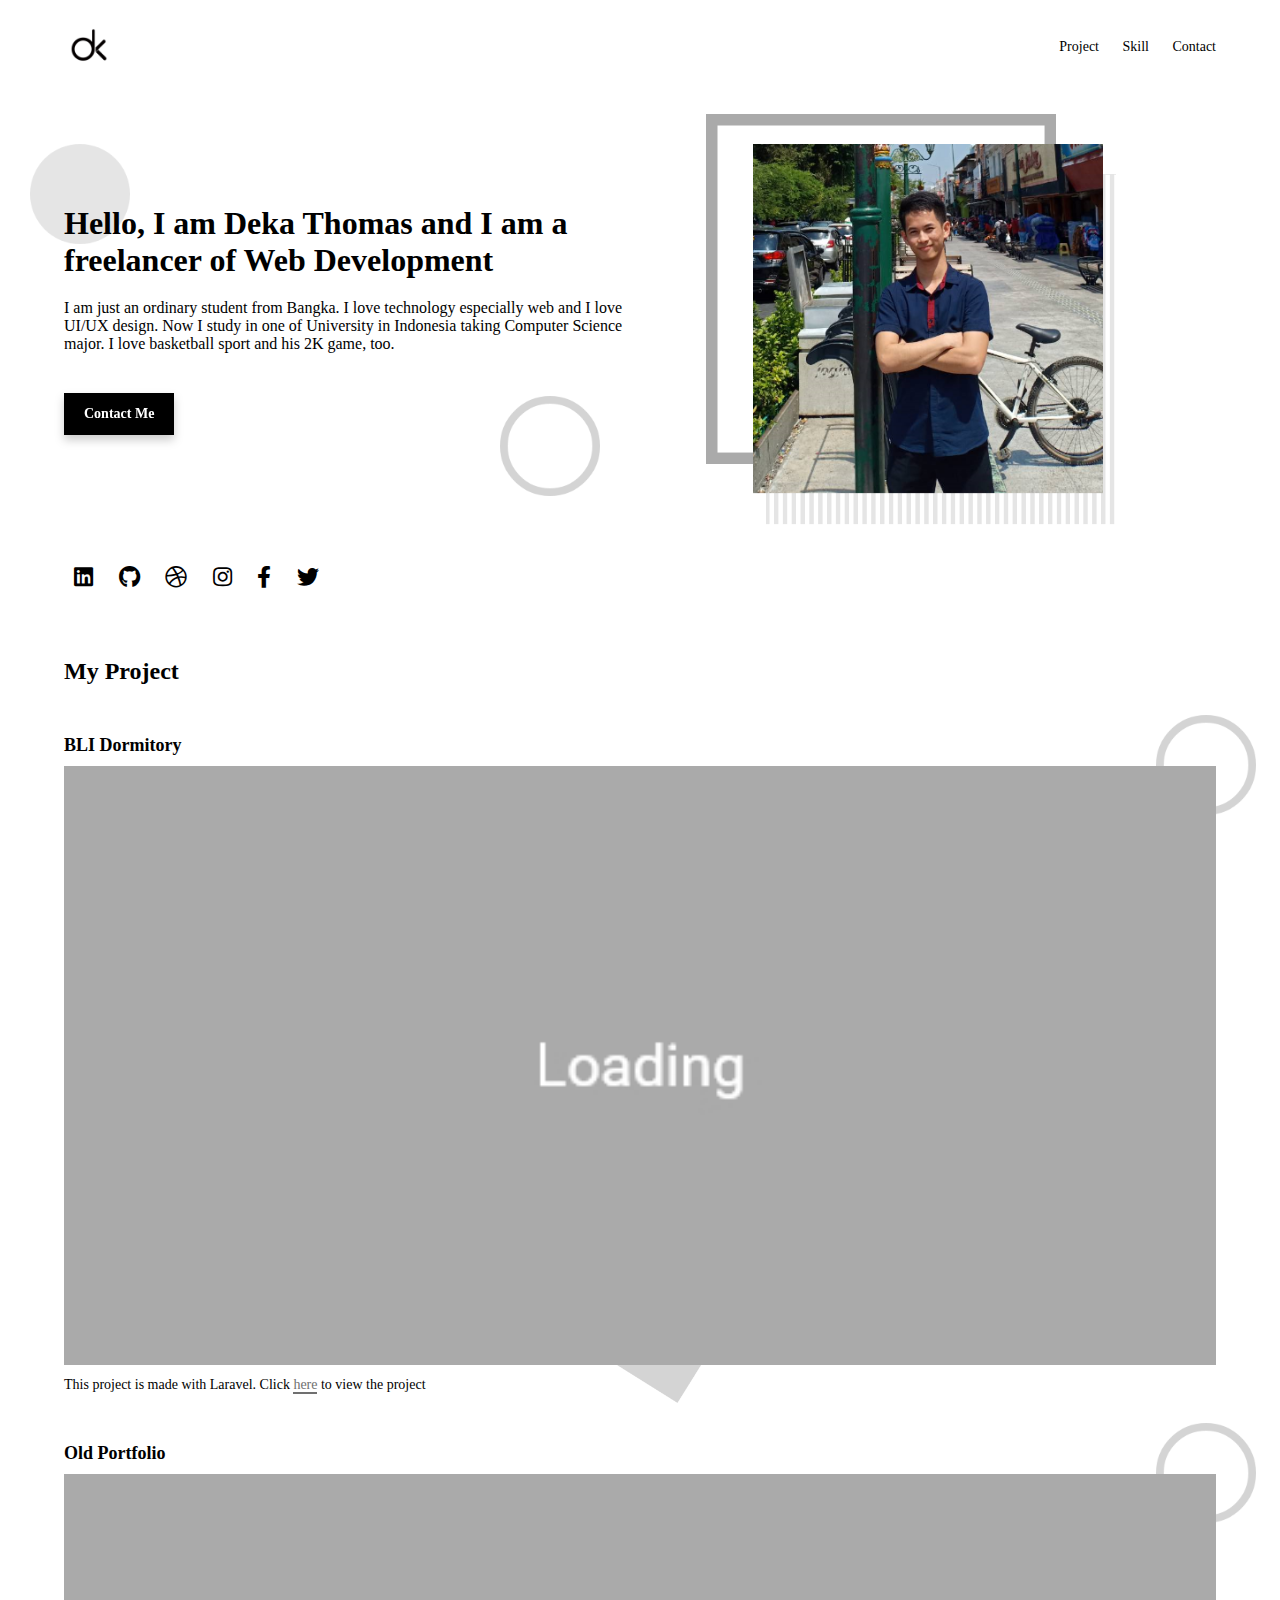
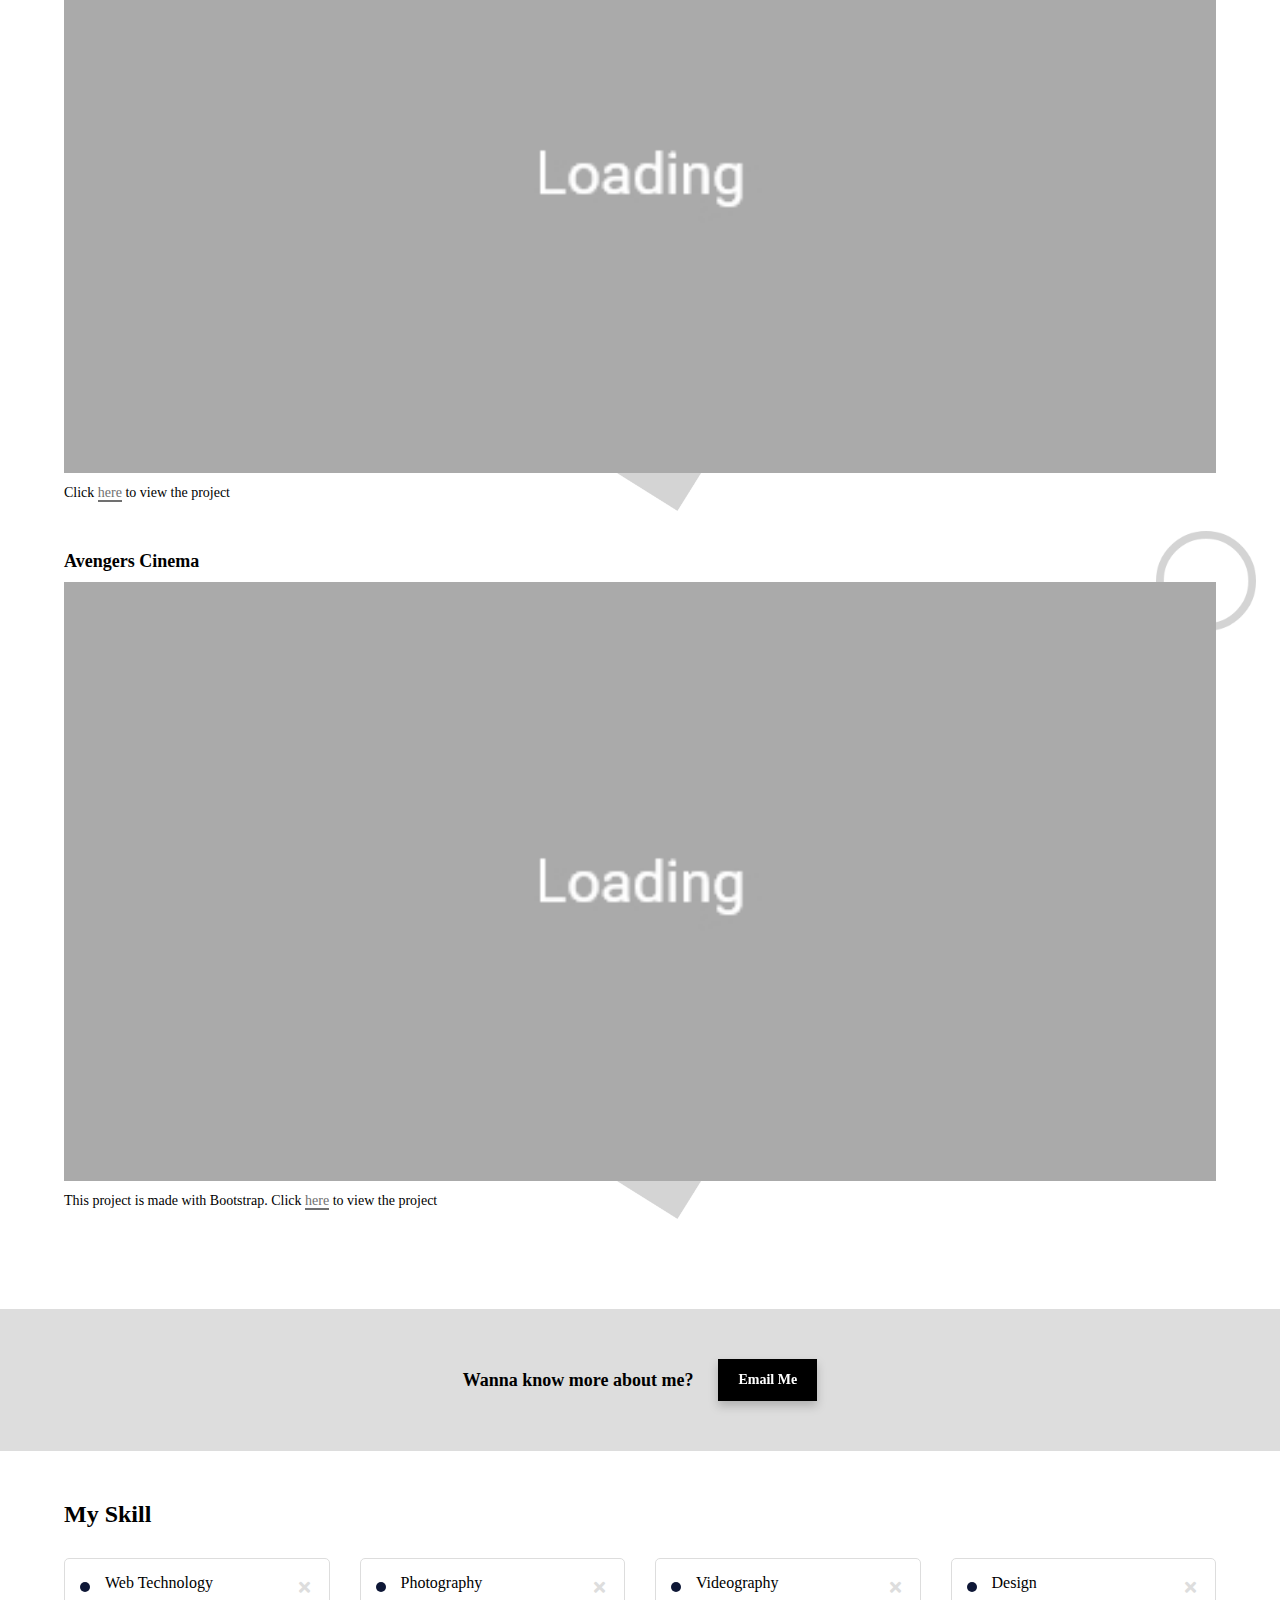
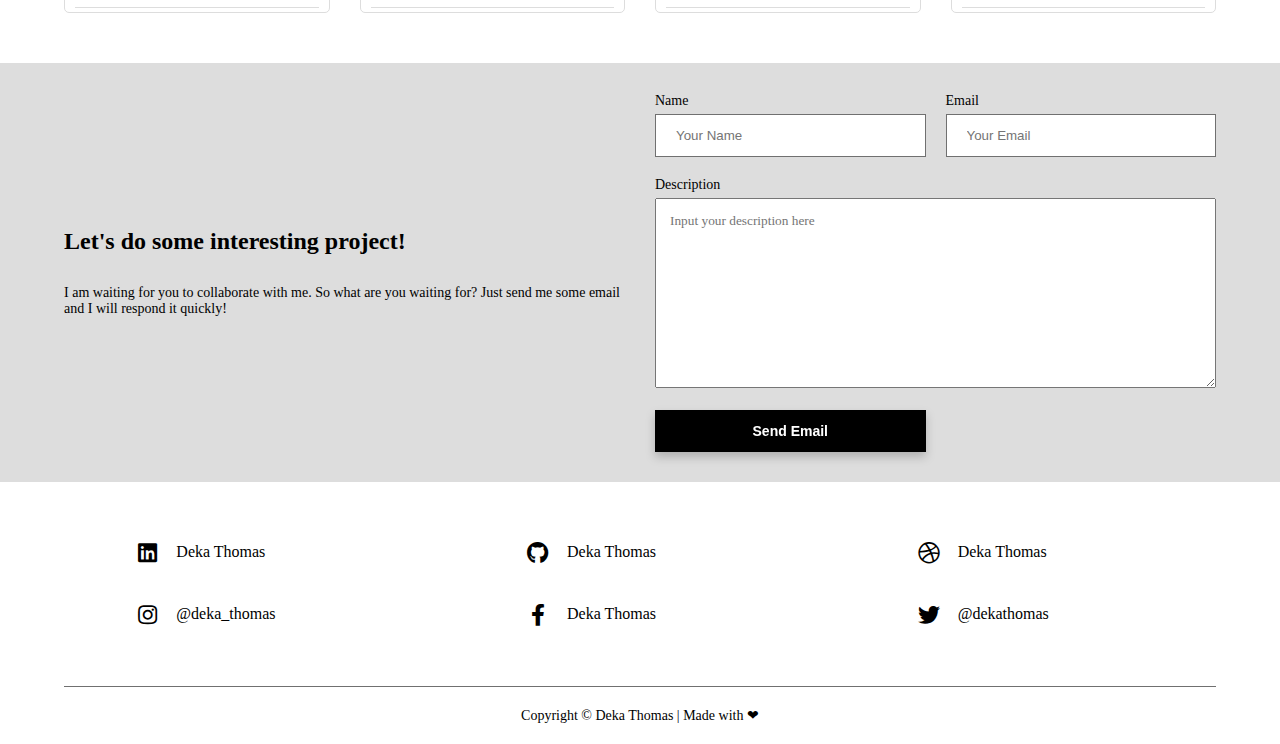
==== index.html @ 36407871 "Initial commit" ====
<!DOCTYPE html>
<html lang="en">
<head>
	<meta charset="UTF-8">
	<meta name="viewport" content="width=device-width, initial-scale=1.0">
	<title>Deka Thomas</title>
	<link rel="icon" href="img/logo.png">
	<link rel="stylesheet" href="style.min.css">
	<!-- Font Awesome brand font -->
	<link rel="stylesheet" href="https://cdnjs.cloudflare.com/ajax/libs/font-awesome/5.13.0/css/all.min.css">
</head>
<body>
	<!-- Wrapper when click image -->
	<div class="wrapper"></div>

	<!-- Header -->
	<nav>
		<div class="container">
			<div class="nav-left">
				<img src="img/logo.png" alt="Deka Thomas Logo">
			</div>
			<div class="nav-right">
				<a href="#project">Project</a>
				<a href="#skill">Skill</a>
				<a href="#contact">Contact</a>
			</div>
		</div>
	</nav>

	<header>
		<div class="container">
			<div class="header-left">
				<h1 class="header-title">Hello, I am Deka Thomas and I am a freelancer of Web Development</h1>
				<p class="header-desc">
					I am just an ordinary student from Bangka. I love technology especially web and I love UI/UX design. Now I study in one of University in Indonesia taking Computer Science major. I love basketball sport and his 2K game, too.
				</p>
				<a class="header-contact" href="mailto:dekacurry30@gmail.com">Contact Me</a>
			</div>
			<div class="header-right">
				<img class="profile-image" src="img/profile.png" alt="Deka Thomas Image">
				<img class="float-image float-bg-img top" src="img/Rectangle 2.png" alt="Floating Image Background">
				<img class="float-image float-bg-img bottom minus-float" src="img/bars.png" alt="Floating Image Background">
			</div>
		</div>
		<img class="float-image first-float" src="img/Ellipse 1.png" alt="Floating Image Background">
		<img class="float-image second-float minus-float" src="img/Ellipse 2.png" alt="Floating Image Background">
	</header>

	<div class="social-media">
		<div class="container">
			<a href="https://www.linkedin.com/in/deka-thomas-279817152/" target="_blank" class="fab fa-linkedin"></a>
			<a href="https://github.com/dekathomas" target="_blank" class="fab fa-github"></a>
			<a href="https://dribbble.com/dekathomas" target="_blank" class="fab fa-dribbble"></a>
			<a href="https://www.instagram.com/deka_thomas/" target="_blank" class="fab fa-instagram"></a>
			<a href="https://www.facebook.com/deka.thomas" target="_blank" class="fab fa-facebook-f"></a>
			<a href="https://twitter.com/deka_thomas" target="_blank" class="fab fa-twitter"></a>
		</div>
	</div>

	<!-- Project -->
	<div id="project" class="project container">
		<h1 class="title-section">My Project</h1>

		<div class="project-list clicked">
			<p class="project-title">BLI Dormitory</p>
			<img class="lazy project-image" src="img/load_big.jpg" data-src="img/portfolio - bli dormitory.png" alt="BLI Dormitory Website">
			<p class="project-link">This project is made with Laravel. Click <a href="https://blidorm.wil323.com">here</a> to view the project</p>
			<img class="float-image project-bg-img top" src="img/Ellipse 2.png" alt="Background Circle">
			<img class="float-image project-bg-img bottom" src="img/Rectangle 5.png" alt="Box Circle">
		</div>

		<div class="project-list">
			<p class="project-title">Old Portfolio</p>
			<img class="lazy project-image" src="img/load_big.jpg" data-src="img/portfolio - portfolio.png" alt="Deka Thomas Old Portfolio">
			<p class="project-link">Click <a href="https://dekathomas.github.io/portfolio">here</a> to view the project</p>
			<img class="float-image project-bg-img top" src="img/Ellipse 2.png" alt="Background Circle">
			<img class="float-image project-bg-img bottom" src="img/Rectangle 5.png" alt="Box Circle">
		</div>

		<div class="project-list">
			<p class="project-title">Avengers Cinema</p>
			<img class="lazy project-image" src="img/load_big.jpg" data-src="img/portfolio - avengers cinema.png" alt="Deka Thomas Old Portfolio">
			<p class="project-link">This project is made with Bootstrap. Click <a href="https://dekathomas.github.io/avengers_cinema">here</a> to view the project</p>
			<img class="float-image project-bg-img top" src="img/Ellipse 2.png" alt="Background Circle">
			<img class="float-image project-bg-img bottom" src="img/Rectangle 5.png" alt="Box Circle">
		</div>
	</div>

	<div class="get-touch">
		<p class="title">Wanna know more about me?</p>
		<a href="mailto:dekacurry30@gmail.com">Email Me</a>
	</div>

	<div id="skill" class="skills container">
		<h1 class="title-section">My Skill</h1>

		<div class="skill">
			<p class="skill-title">Web Technology</p>

			<div class="skill-list first">
				<img class="lazy" src="img/load_small.jpg" data-src="img/html.png" alt="HTML Logo">
				<p>HTML5</p>
			</div>
			<div class="skill-list">
				<img class="lazy" src="img/load_small.jpg" data-src="img/css.png" alt="CSS Logo">
				<p>CSS3</p>
			</div>
			<div class="skill-list">
				<img class="lazy" src="img/load_small.jpg" data-src="img/php.png" alt="PHP Logo">
				<p>PHP</p>
			</div>
			<div class="skill-list">
				<img class="lazy" src="img/load_small.jpg" data-src="img/js.png" alt="JavaScript Logo">
				<p>JavaScript</p>
			</div>
			<div class="skill-list">
				<img class="lazy" src="img/load_small.jpg" data-src="img/sass.png" alt="SASS Logo">
				<p>SASS</p>
			</div>
			<div class="skill-list">
				<img class="lazy" src="img/load_small.jpg" data-src="img/laravel.png" alt="Laravel Logo">
				<p>Laravel</p>
			</div>
		</div>

		<div class="skill">
			<p class="skill-title">Photography</p>

			<div class="skill-list first">
				<img class="lazy" src="img/load_small.jpg" data-src="img/lightroom.png" alt="Lightroom Logo">
				<p>Lightroom</p>
			</div>
		</div>

		<div class="skill">
			<p class="skill-title">Videography</p>

			<div class="skill-list first">
				<img class="lazy" src="img/load_small.jpg" data-src="img/premiere.png" alt="Premiere Logo">
				<p>Premiere</p>
			</div>
			<div class="skill-list">
				<img class="lazy" src="img/load_small.jpg" data-src="img/aftereffect.png" alt="After Effect Logo">
				<p>Adobe After Effect</p>
			</div>
		</div>

		<div class="skill">
			<p class="skill-title">Design</p>

			<div class="skill-list first">
				<img class="lazy" src="img/load_small.jpg" data-src="img/coreldraw.png" alt="CorelDraw Logo">
				<p>CorelDraw</p>
			</div>
			<div class="skill-list">
				<img class="lazy" src="img/load_small.jpg" data-src="img/adobexd.png" alt="Adobe XD Logo">
				<p>Adobe XD</p>
			</div>
			<div class="skill-list">
				<img class="lazy" src="img/load_small.jpg" data-src="img/photoshop.png" alt="After Photoshop Logo">
				<p>Adobe Photoshop</p>
			</div>
		</div>
	</div>

	<div id="contact" class="email">
		<div class="container">
			<div class="email-left">
				<h1 class="title-section">Let's do some interesting project!</h1>
				<p class="email-desc">I am waiting for you to collaborate with me. So what are you waiting for? Just send me some email and I will respond it quickly!</p>
			</div>
			<form class="email-right" action="mailto:dekacurry30@gmail.com" method="POST" enctype="text/plain">
				<div class="email-name">
					<label for="name">Name</label>
					<input id="name" type="text" placeholder="Your Name" autocomplete="off">
				</div>
				<div class="email-email">
					<label for="email">Email</label>
					<input id="email" type="email" placeholder="Your Email"  autocomplete="off">
				</div>
				<div class="email-description">
					<label for="description">Description</label>
					<textarea name="description" id="description" cols="30" rows="10" placeholder="Input your description here"></textarea>
				</div>
				<button class="email-button">Send Email</button>
			</form>
		</div>
	</div>

	<footer>
		<div class="social-list container">
			<div class="social" data-link="https://www.linkedin.com/in/deka-thomas-279817152/">
				<i class="fab fa-linkedin"></i>
				<p>Deka Thomas</p>
			</div>
			<div class="social" data-link="https://github.com/dekathomas">
				<i class="fab fa-github"></i>
				<p>Deka Thomas</p>
			</div>
			<div class="social" data-link="https://dribbble.com/dekathomas">
				<i class="fab fa-dribbble"></i>
				<p>Deka Thomas</p>
			</div>
			<div class="social" data-link="https://www.instagram.com/deka_thomas">
				<i class="fab fa-instagram"></i>
				<p>@deka_thomas</p>
			</div>
			<div class="social" data-link="https://www.facebook.com/deka.thomas">
				<i class="fab fa-facebook-f"></i>
				<p>Deka Thomas</p>
			</div>
			<div class="social" data-link="https://twitter.com/deka_thomas">
				<i class="fab fa-twitter"></i>
				<p>@dekathomas</p>
			</div>				
		</div>
		<p class="copyright">Copyright © Deka Thomas | Made with ❤</p>
	</footer>

	<script src="script.js"></script>
</body>
</html>
---- style.min.css ----
﻿*{margin:0;padding:0;outline:none;box-sizing:border-box}html{font-size:62.5%;scroll-behavior:smooth}body{font-family:"Poppins";width:1440px;max-width:100%;margin:0 auto}.wrapper{position:fixed;width:100vw;height:100vh;background:rgba(0,0,0,.8);z-index:11;display:none}::-webkit-scrollbar{width:8px}::-webkit-scrollbar-track{background:#ddd}::-webkit-scrollbar-thumb{background:#0e1736}.container{width:90%;margin:0 auto}a{text-decoration:none;color:#000}nav{font-size:1.4rem;padding:20px 0;background:#fff;-webkit-transition:transform 1s linear;-moz-transition:transform 1s linear;-o-transition:transform 1s linear;transition:transform 1s linear}nav.scrolled{padding:0;position:sticky;top:0;z-index:10;filter:drop-shadow(0 10px 10px rgba(0, 0, 0, 0.2))}nav .container{display:flex;justify-content:space-between;align-items:center}nav .nav-right a{margin-left:20px;padding-bottom:5px;-webkit-transition:all .1s linear;-moz-transition:all .1s linear;-o-transition:all .1s linear;transition:all .1s linear}nav .nav-right a:hover{border-bottom:2px solid #000}header{padding:50px 0;position:relative}header>img{position:absolute;z-index:-1;width:100px}header .first-float{top:50px;left:30px}header .second-float{bottom:50px;left:500px}header .float-bg-img{position:absolute;width:350px;top:0;right:0;z-index:-1}header .float-bg-img.top{top:-30px;right:160px}header .float-bg-img.bottom{top:30px;right:100px}header .container{display:flex;align-items:center}header .container>div{flex:1}header .header-left{flex:2}header .header-left .header-title{font-size:3.2rem}header .header-left .header-desc{font-size:1.6rem;margin:20px 0 40px}header .header-left .header-contact{padding:13px 20px;background:#000;font-weight:600;color:#fff;font-size:1.4rem;display:inline-block;cursor:pointer;border:none;-webkit-transition:all .3s linear;-moz-transition:all .3s linear;-o-transition:all .3s linear;transition:all .3s linear;filter:drop-shadow(0 5px 5px rgba(0, 0, 0, 0.2))}header .header-left .header-contact:hover{filter:drop-shadow(0 10px 10px rgba(0, 0, 0, 0.5))}header .header-right{text-align:center;position:relative;perspective:600px}header .header-right .profile-image{width:350px;transform-style:preserve-3d}.social-media{font-size:2.2rem;padding:10px 0}.social-media a{padding:10px;cursor:pointer;transition:transform .3s linear,filter .3s linear}.social-media a:hover{transform:rotate(360deg) scale(1.2);filter:invert(0.5)}.title-section{margin-bottom:30px;font-size:2.4rem}.project{padding:50px 0}.project-list{margin:50px 0;position:relative}.project-title{font-size:1.8rem;font-weight:600}.project-image{width:100%;margin:10px 0;-webkit-transition:all .3s linear;-moz-transition:all .3s linear;-o-transition:all .3s linear;transition:all .3s linear}.project-image.clicked{position:fixed;top:50%;left:0;transform:translateY(-50%);z-index:11}.project-link{font-size:1.4rem;font-weight:500}.project-link a{color:#707070;border-bottom:2px solid #707070}.project-bg-img{position:absolute;z-index:-1;width:100px}.project-bg-img.top{right:-40px;top:-20px}.project-bg-img.bottom{right:500px;bottom:-10px}.get-touch{padding:50px 0;background:#ddd;text-align:center;display:flex;align-items:center;justify-content:center;font-size:1.8rem;font-weight:600}.get-touch a{margin-left:25px;padding:13px 20px;background:#000;font-weight:600;color:#fff;font-size:1.4rem;display:inline-block;cursor:pointer;border:none;-webkit-transition:all .3s linear;-moz-transition:all .3s linear;-o-transition:all .3s linear;transition:all .3s linear;filter:drop-shadow(0 5px 5px rgba(0, 0, 0, 0.2))}.get-touch a:hover{filter:drop-shadow(0 10px 10px rgba(0, 0, 0, 0.5))}.skills{padding:50px 0;display:grid;grid-template-columns:repeat(4, 1fr);grid-gap:30px}.skills .title-section{grid-column-start:1;grid-column-end:-1;margin-bottom:0}.skills .skill{font-size:1.6rem;padding:15px 10px;border-radius:5px;border:1px solid #ddd;position:relative;width:100%;cursor:pointer;height:55px;overflow:hidden;-webkit-transition:height .3s linear;-moz-transition:height .3s linear;-o-transition:height .3s linear;transition:height .3s linear}.skills .skill.active{height:100%}.skills .skill.clicked .skill-title::after{transform:rotate(45deg)}.skills .skill-title{padding:0 0 15px 30px}.skills .skill-title::before{content:"";width:10px;height:10px;display:block;border-radius:50%;background:#0e1736;position:absolute;top:23px;left:15px}.skills .skill-title::after{font-family:"Font Awesome 5 Free";font-weight:900;content:"";color:#ddd;width:10px;height:10px;display:block;border-radius:50%;position:absolute;top:20px;right:20px;transform-origin:center;-webkit-transition:transform .3s linear;-moz-transition:transform .3s linear;-o-transition:transform .3s linear;transition:transform .3s linear}.skills .skill-list{padding:10px 0 10px 30px;display:flex;align-items:center}.skills .skill-list img{margin-right:10px;height:100%}.skills .skill-list p{flex:1}.skills .skill-list.first{border-top:1px solid #ddd}.email{padding:30px 0;background:#ddd}.email .container{display:flex;justify-content:center;align-items:center}.email-left,.email-right{flex:1}.email-left{margin-right:30px}.email-desc{font-size:1.4rem}.email-right{display:grid;grid-template-areas:"name email" "description description" "button null";grid-gap:20px}.email-right .email-name{grid-area:name}.email-right .email-email{grid-area:email}.email-right .email-description{grid-area:description}.email-right .email-description textarea{padding:14px;width:100%;font-family:"Poppins"}.email-right .email-button{grid-area:button;padding:13px 20px;background:#000;font-weight:600;color:#fff;font-size:1.4rem;display:inline-block;cursor:pointer;border:none;-webkit-transition:all .3s linear;-moz-transition:all .3s linear;-o-transition:all .3s linear;transition:all .3s linear;filter:drop-shadow(0 5px 5px rgba(0, 0, 0, 0.2))}.email-right .email-button:hover{filter:drop-shadow(0 10px 10px rgba(0, 0, 0, 0.5))}.email-right label{display:block;font-size:1.4rem;margin-bottom:5px}.email-right input{padding:13px 20px;border:1px solid #707070;width:100%}footer{padding:50px 0 20px}footer .social-list{display:grid;grid-template-columns:repeat(3, 1fr);justify-content:center;align-items:center;grid-gap:20px;border-bottom:1px solid #707070;padding-bottom:50px;font-size:1.6rem}footer .social-list .social{text-align:center;cursor:pointer;padding:10px;position:relative;overflow:hidden;-webkit-transition:all .3s linear;-moz-transition:all .3s linear;-o-transition:all .3s linear;transition:all .3s linear}footer .social-list .social i{font-size:2.2rem;vertical-align:middle;width:50px}footer .social-list .social p{width:200px;text-align:left;display:inline-block}footer .social-list .social:hover::before{left:410px}footer .social-list .social:hover::after{right:410px}footer .social-list .social::before,footer .social-list .social::after{content:"";width:10px;height:100%;background:#000;position:absolute;top:0;transform:skewX(-30deg);opacity:.5;-webkit-transition:all .2s linear;-moz-transition:all .2s linear;-o-transition:all .2s linear;transition:all .2s linear}footer .social-list .social::before{left:-30px}footer .social-list .social::after{right:-30px}footer .social-list .social:hover{font-weight:500;transform:scale(1.1)}footer .copyright{text-align:center;padding-top:20px;font-size:1.4rem}@media(min-width: 768px)and (max-width: 1024px){header .float-bg-img{width:300px}header .float-bg-img.top{top:-20px;right:20px}header .float-bg-img.bottom{top:20px;right:-20px}header .header-left .header-title{font-size:2.8rem}header .header-left .header-desc{font-size:1.4rem}header .header-right{text-align:right}header .header-right .profile-image{width:300px}header .first-float{top:20px;left:20px}header .second-float{bottom:20px;left:300px}header>img{width:80px}.skills{grid-gap:20px;grid-template-columns:repeat(2, 1fr)}.project-bg-img{width:80px}.project-bg-img.top{top:0;right:-30px}.project-bg-img.bottom{right:100px}footer .social-list .social p{width:130px}}@media(min-width: 320px)and (max-width: 767px){html{font-size:62.5%}.container{width:80%}.title-section{font-size:2.2rem}header{padding-bottom:30px}header .container{flex-direction:column-reverse}header .first-float{top:320px;left:10px}header .second-float{left:200px}header .header-left{margin-top:50px}header .header-left .header-title{font-size:2.2rem}header .header-left .header-desc{font-size:1.4rem}header .header-left .header-contact{font-size:1.2rem}header .header-right .profile-image{width:230px}header .header-right .float-bg-img{width:200px}header .header-right .float-bg-img.top{top:-20px;right:50px}header .header-right .float-bg-img.bottom{top:50px;right:-20px}header>img{width:50px}.social-media .container{display:flex;justify-content:space-between;padding:0}.social-media a{padding:9px}.project-bg-img{width:50px}.project-bg-img.top{top:20px;right:-20px}.project-bg-img.bottom{right:20px}.project-title{font-size:1.6rem}.project-link{font-size:1.2rem}.get-touch{display:flex;flex-direction:column}.get-touch .title{font-size:1.6rem}.get-touch a{margin:20px 0 0}.skills{grid-template-columns:1fr}.email .container{flex-direction:column}.email .title-section{text-align:center}.email-left{margin-right:0}.email-desc{margin-bottom:25px;text-align:justify}.email-right{width:100%;grid-template-areas:"name" "email" "description" "button"}footer .social-list{grid-template-columns:1fr}footer .social-list .social p{width:120px;font-size:1.4rem}footer .copyright{font-size:1.2rem}}/*# sourceMappingURL=style.min.css.map */
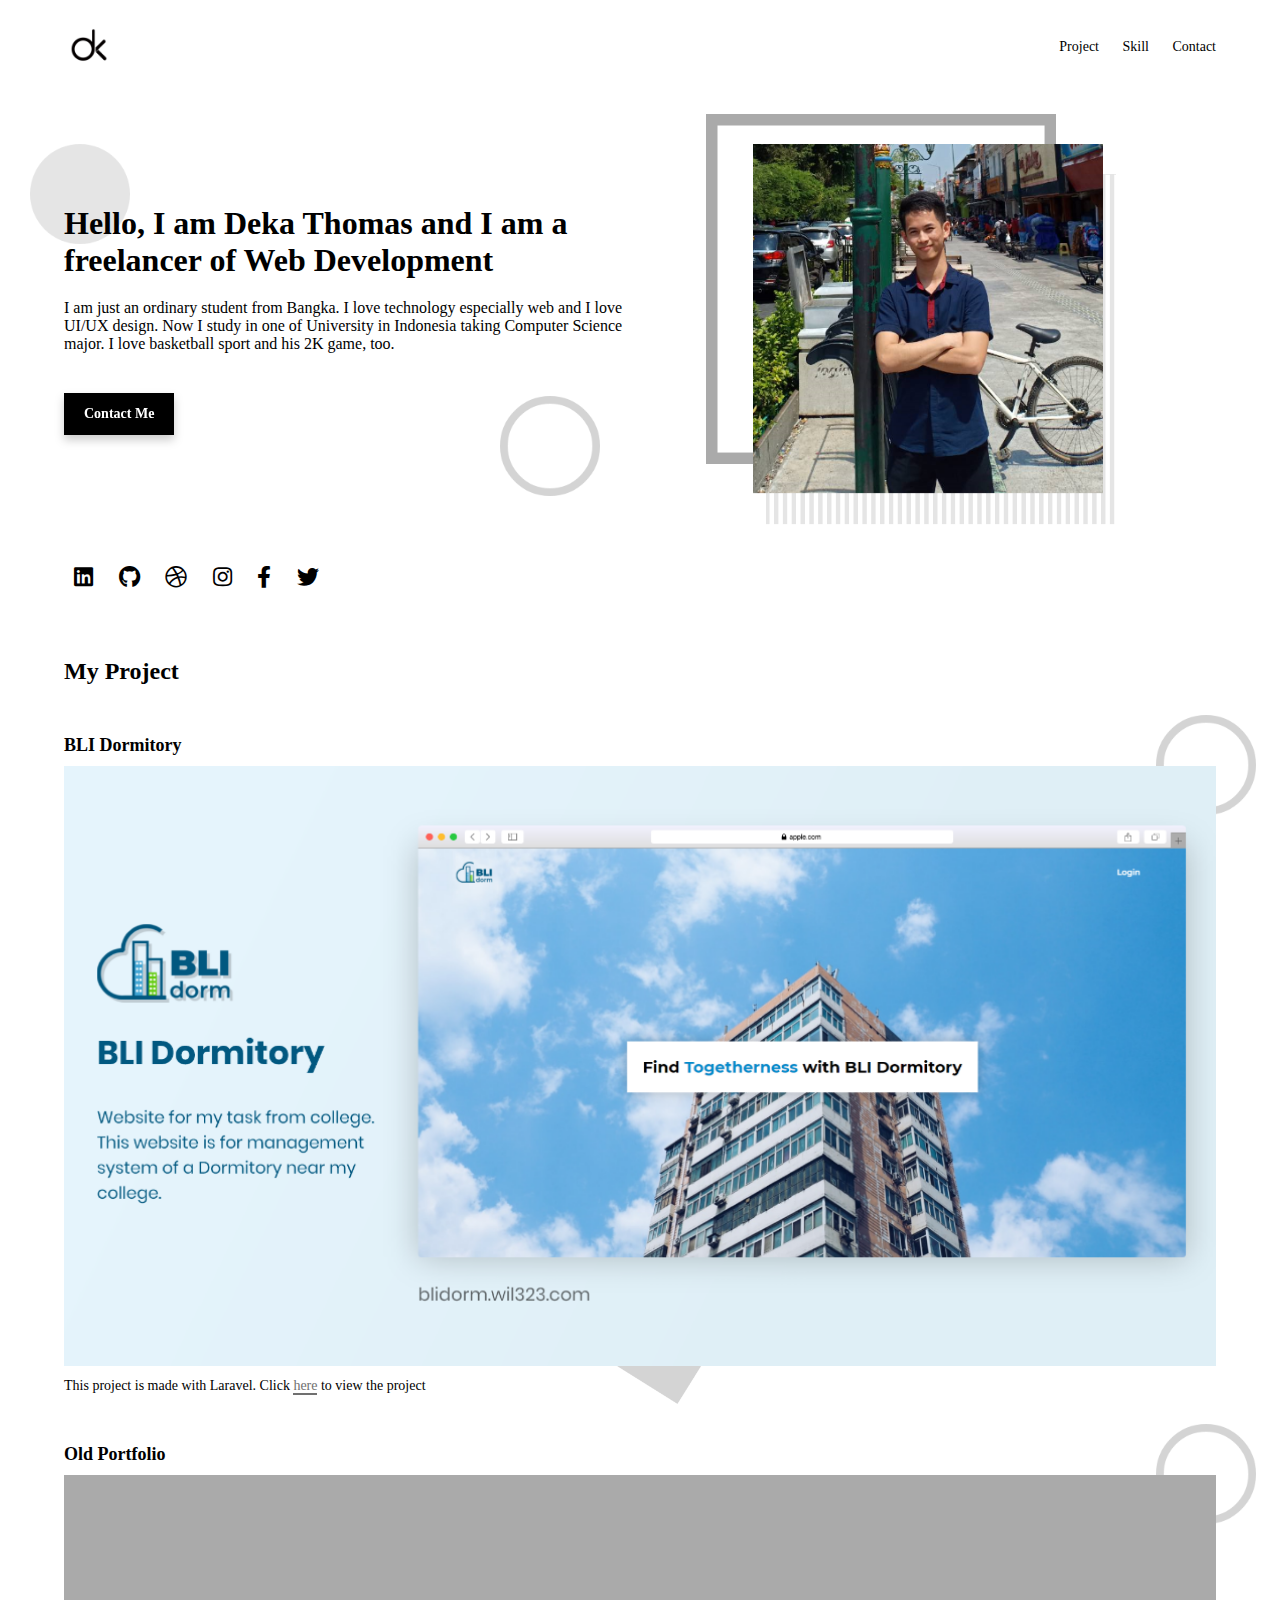
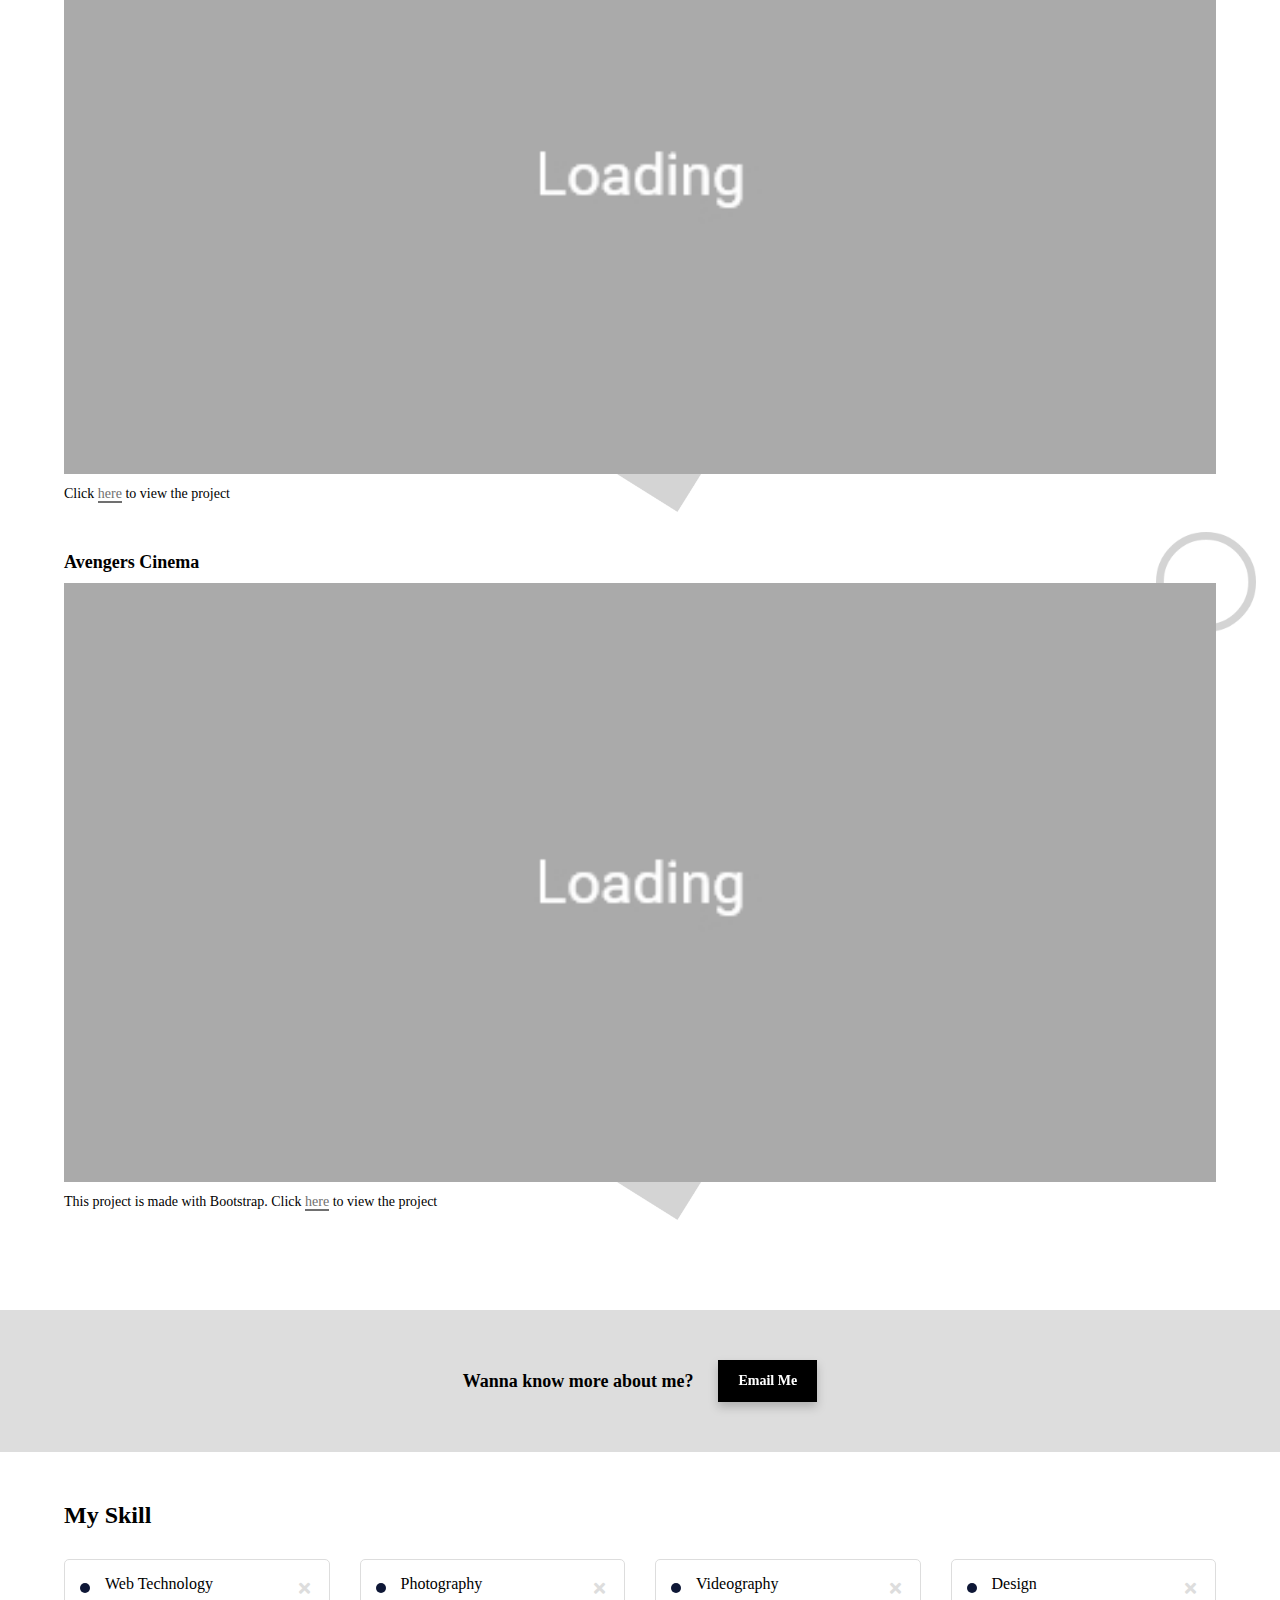
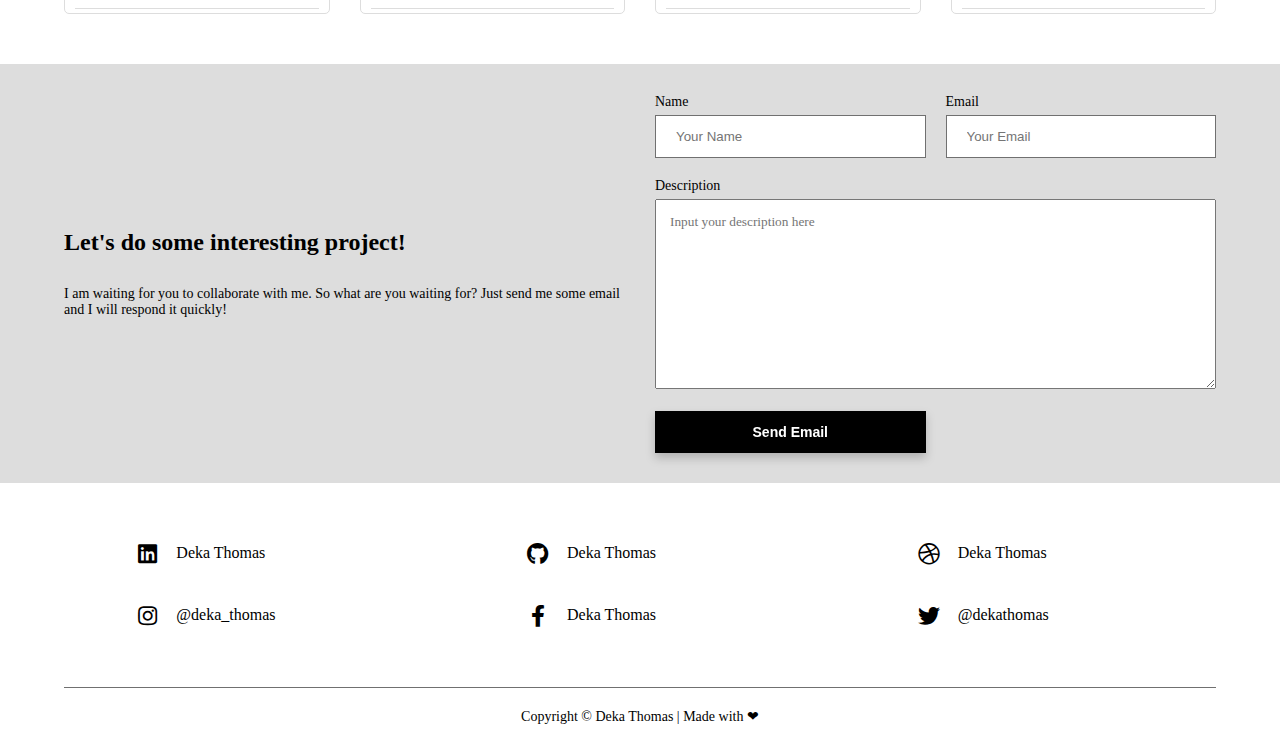
==== commit aae64cee: "Lazy Loading adding" ====
--- a/index.html
+++ b/index.html
@@ -37,7 +37,7 @@
 				<a class="header-contact" href="mailto:dekacurry30@gmail.com">Contact Me</a>
 			</div>
 			<div class="header-right">
-				<img class="profile-image" src="img/profile.png" alt="Deka Thomas Image">
+				<img class="lazy profile-image" src="img/load_big.jpg" data-src="img/profile.png" alt="Deka Thomas Image">
 				<img class="float-image float-bg-img top" src="img/Rectangle 2.png" alt="Floating Image Background">
 				<img class="float-image float-bg-img bottom minus-float" src="img/bars.png" alt="Floating Image Background">
 			</div>
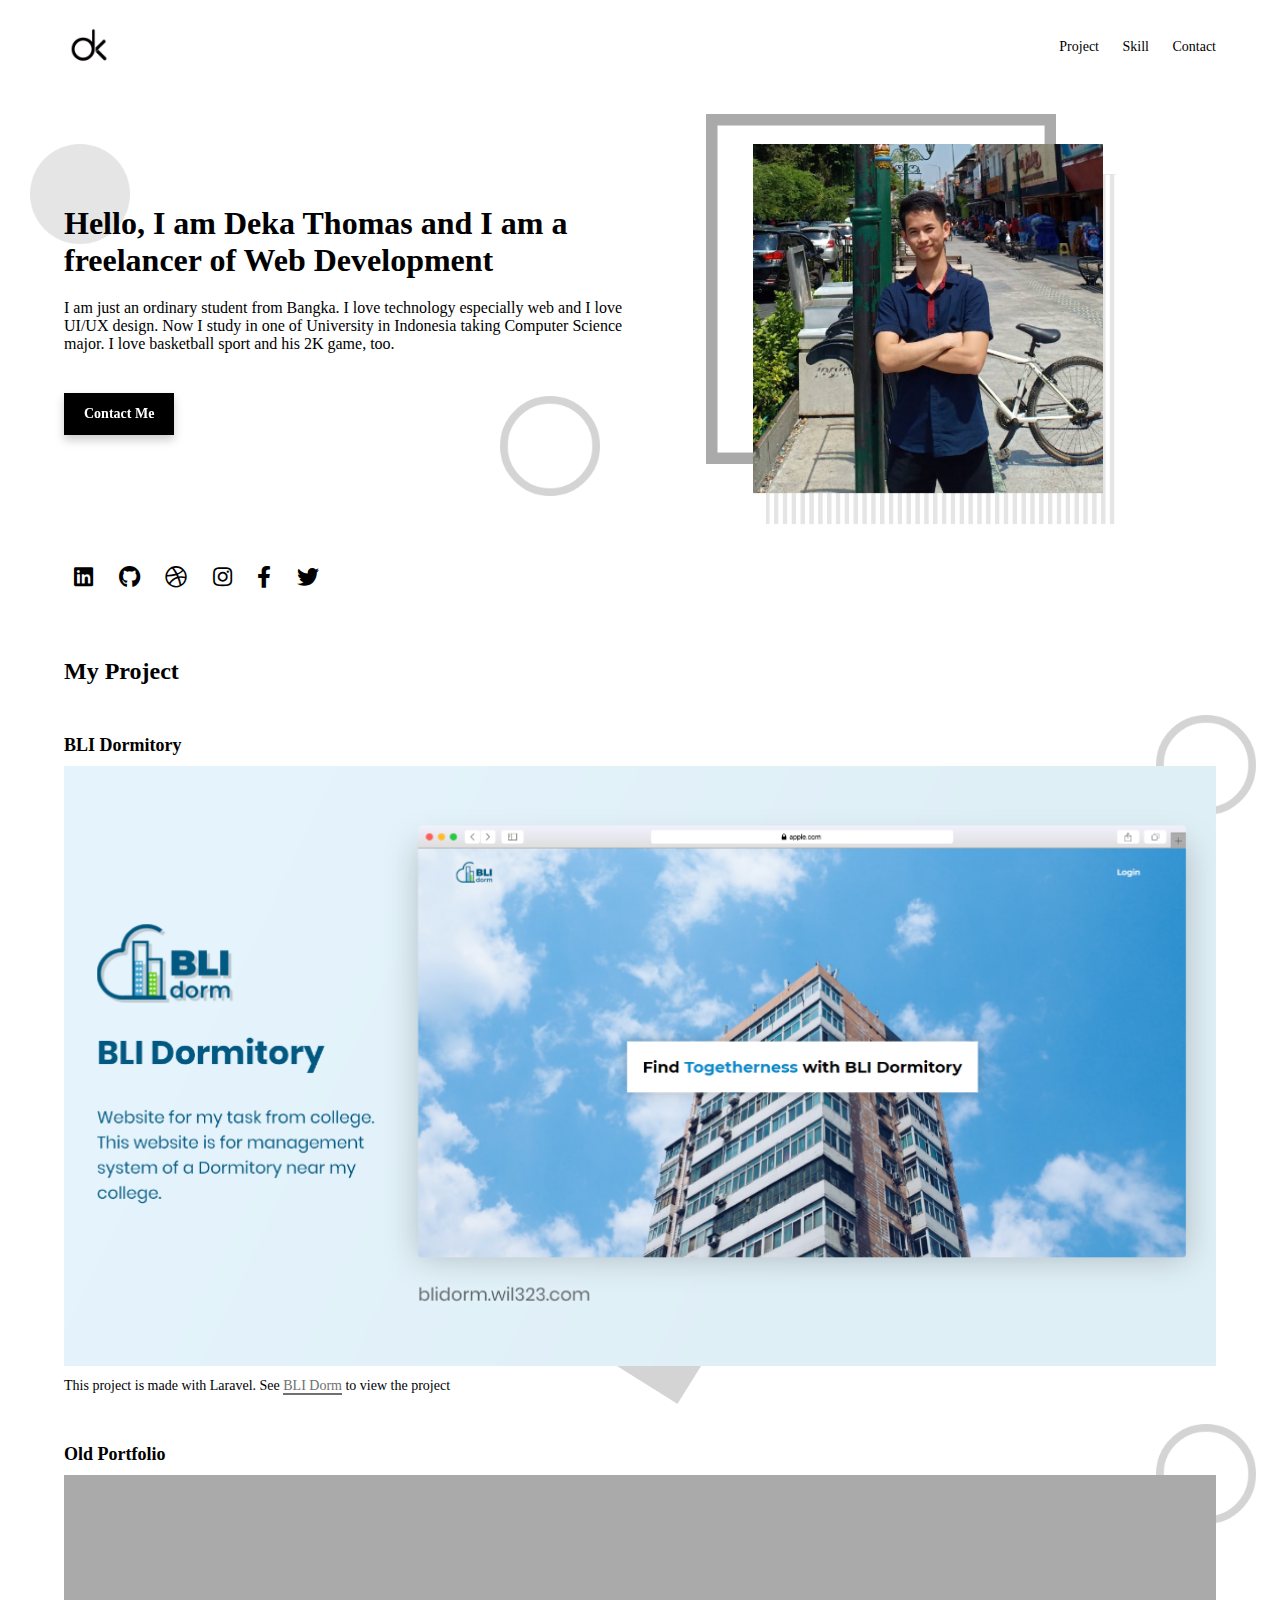
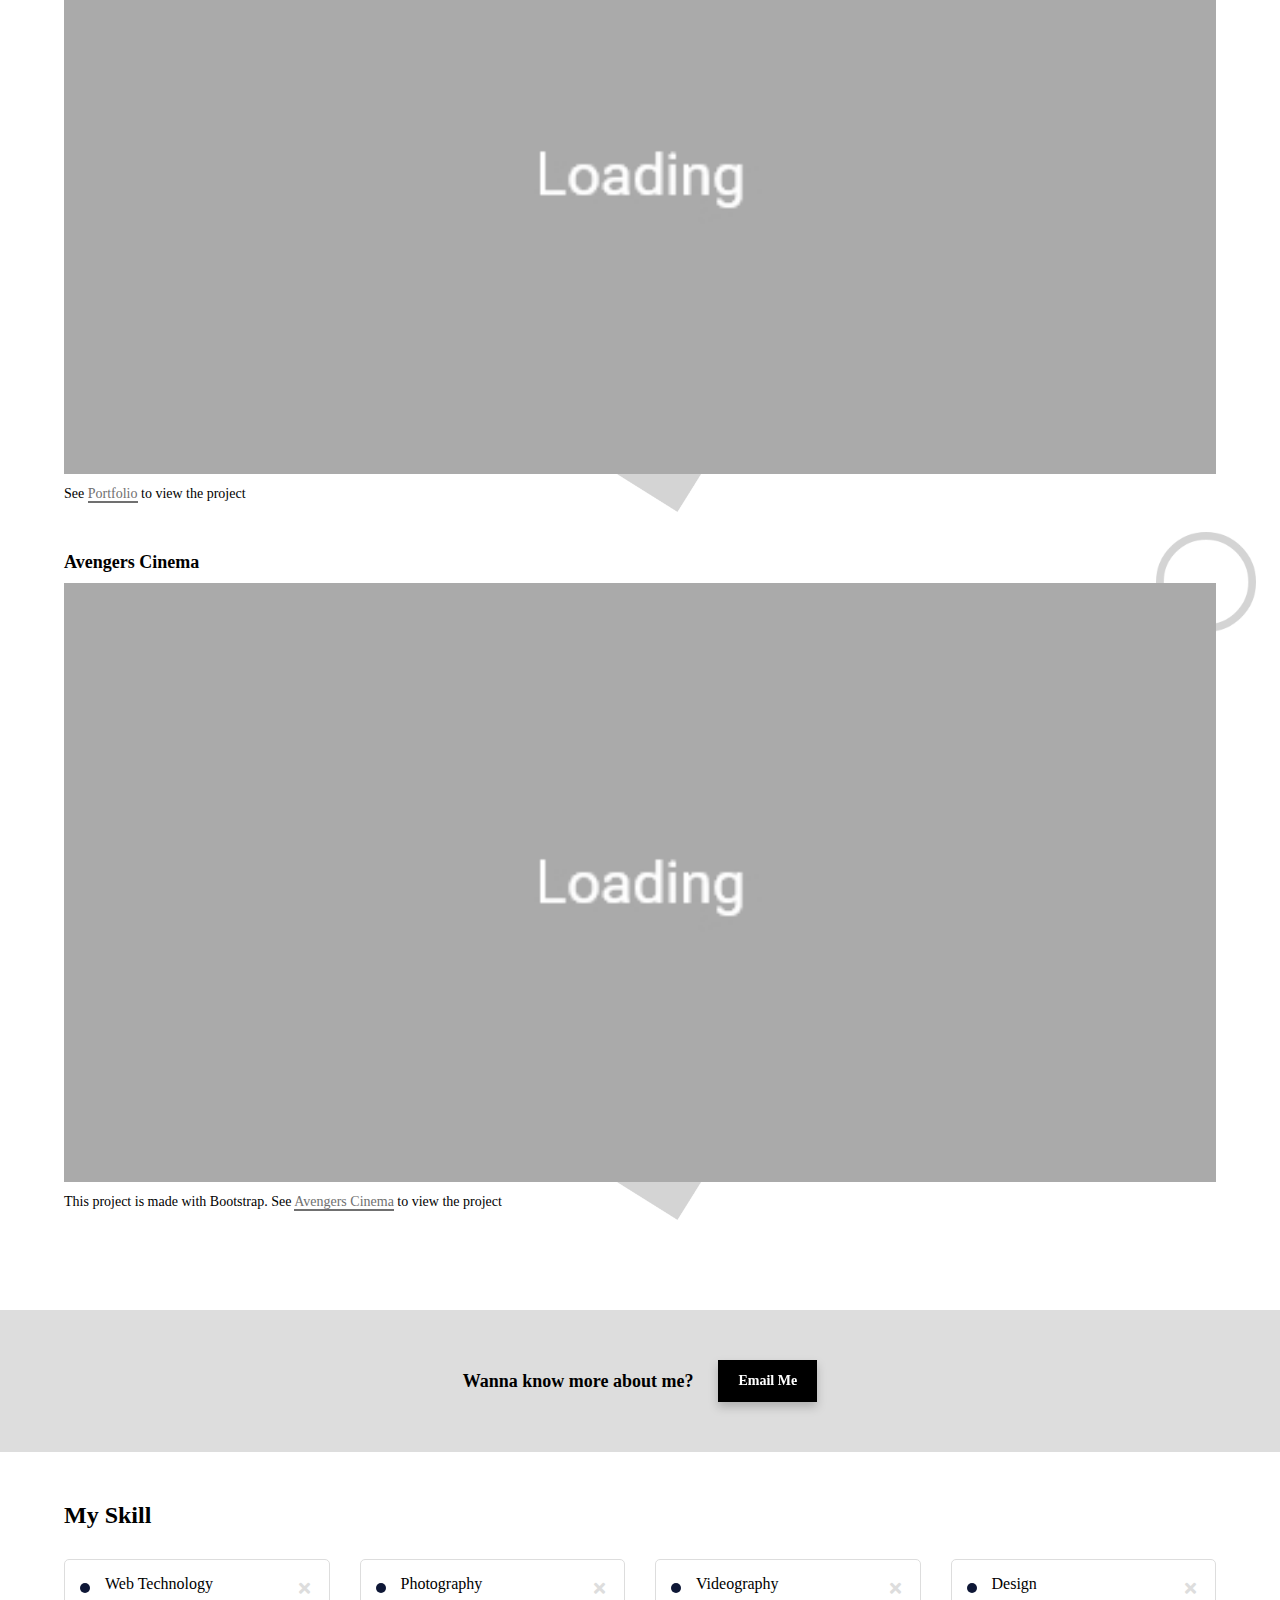
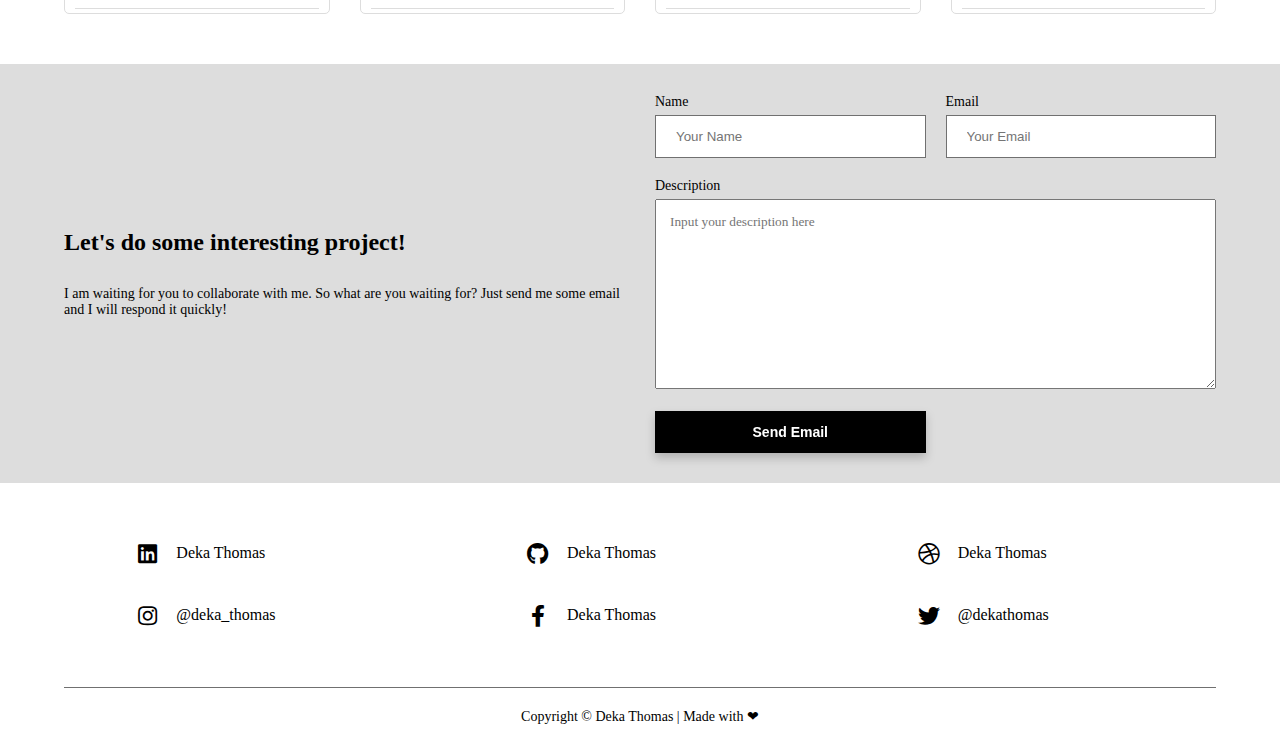
==== commit 73992b14: "Avoiding vulnerabilities from backlink" ====
--- a/index.html
+++ b/index.html
@@ -3,6 +3,7 @@
 <head>
 	<meta charset="UTF-8">
 	<meta name="viewport" content="width=device-width, initial-scale=1.0">
+	<meta name="description" content="This is my portfolio. Just for show who am I and if there is some client for offering some job to me as a freelancer.">
 	<title>Deka Thomas</title>
 	<link rel="icon" href="img/logo.png">
 	<link rel="stylesheet" href="style.min.css">
@@ -48,12 +49,12 @@
 
 	<div class="social-media">
 		<div class="container">
-			<a href="https://www.linkedin.com/in/deka-thomas-279817152/" target="_blank" class="fab fa-linkedin"></a>
-			<a href="https://github.com/dekathomas" target="_blank" class="fab fa-github"></a>
-			<a href="https://dribbble.com/dekathomas" target="_blank" class="fab fa-dribbble"></a>
-			<a href="https://www.instagram.com/deka_thomas/" target="_blank" class="fab fa-instagram"></a>
-			<a href="https://www.facebook.com/deka.thomas" target="_blank" class="fab fa-facebook-f"></a>
-			<a href="https://twitter.com/deka_thomas" target="_blank" class="fab fa-twitter"></a>
+			<a href="https://www.linkedin.com/in/deka-thomas-279817152/" target="_blank" rel="noopener" class="fab fa-linkedin"></a>
+			<a href="https://github.com/dekathomas" target="_blank" rel="noopener" class="fab fa-github"></a>
+			<a href="https://dribbble.com/dekathomas" target="_blank" rel="noopener" class="fab fa-dribbble"></a>
+			<a href="https://www.instagram.com/deka_thomas/" target="_blank" rel="noopener" class="fab fa-instagram"></a>
+			<a href="https://www.facebook.com/deka.thomas" target="_blank" rel="noopener" class="fab fa-facebook-f"></a>
+			<a href="https://twitter.com/deka_thomas" target="_blank" rel="noopener" class="fab fa-twitter"></a>
 		</div>
 	</div>
 
@@ -64,7 +65,7 @@
 		<div class="project-list clicked">
 			<p class="project-title">BLI Dormitory</p>
 			<img class="lazy project-image" src="img/load_big.jpg" data-src="img/portfolio - bli dormitory.png" alt="BLI Dormitory Website">
-			<p class="project-link">This project is made with Laravel. Click <a href="https://blidorm.wil323.com">here</a> to view the project</p>
+			<p class="project-link">This project is made with Laravel. See <a target="_blank" rel="noopener" href="https://blidorm.wil323.com">BLI Dorm</a> to view the project</p>
 			<img class="float-image project-bg-img top" src="img/Ellipse 2.png" alt="Background Circle">
 			<img class="float-image project-bg-img bottom" src="img/Rectangle 5.png" alt="Box Circle">
 		</div>
@@ -72,7 +73,7 @@
 		<div class="project-list">
 			<p class="project-title">Old Portfolio</p>
 			<img class="lazy project-image" src="img/load_big.jpg" data-src="img/portfolio - portfolio.png" alt="Deka Thomas Old Portfolio">
-			<p class="project-link">Click <a href="https://dekathomas.github.io/portfolio">here</a> to view the project</p>
+			<p class="project-link">See <a target="_blank" rel="noopener" href="https://dekathomas.github.io/portfolio">Portfolio</a> to view the project</p>
 			<img class="float-image project-bg-img top" src="img/Ellipse 2.png" alt="Background Circle">
 			<img class="float-image project-bg-img bottom" src="img/Rectangle 5.png" alt="Box Circle">
 		</div>
@@ -80,7 +81,7 @@
 		<div class="project-list">
 			<p class="project-title">Avengers Cinema</p>
 			<img class="lazy project-image" src="img/load_big.jpg" data-src="img/portfolio - avengers cinema.png" alt="Deka Thomas Old Portfolio">
-			<p class="project-link">This project is made with Bootstrap. Click <a href="https://dekathomas.github.io/avengers_cinema">here</a> to view the project</p>
+			<p class="project-link">This project is made with Bootstrap. See <a target="_blank" rel="noopener" href="https://dekathomas.github.io/avengers_cinema">Avengers Cinema</a> to view the project</p>
 			<img class="float-image project-bg-img top" src="img/Ellipse 2.png" alt="Background Circle">
 			<img class="float-image project-bg-img bottom" src="img/Rectangle 5.png" alt="Box Circle">
 		</div>
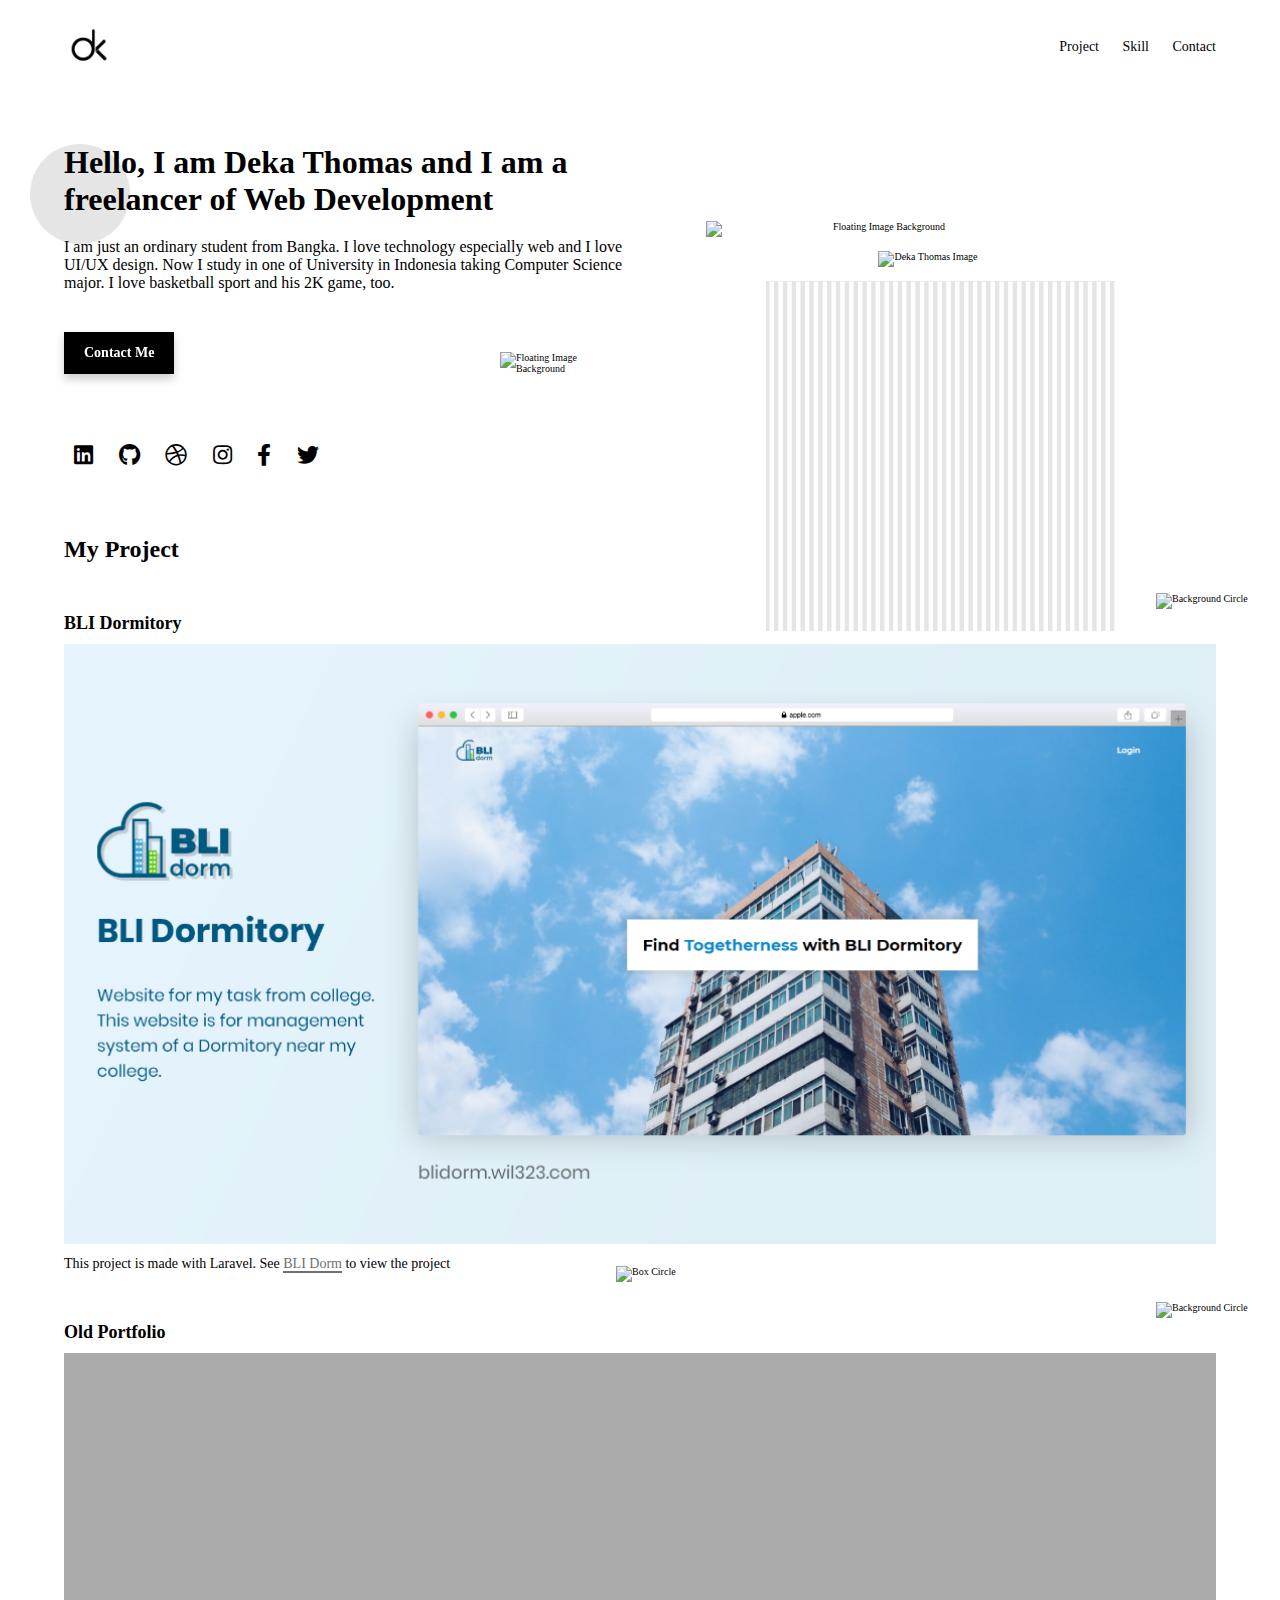
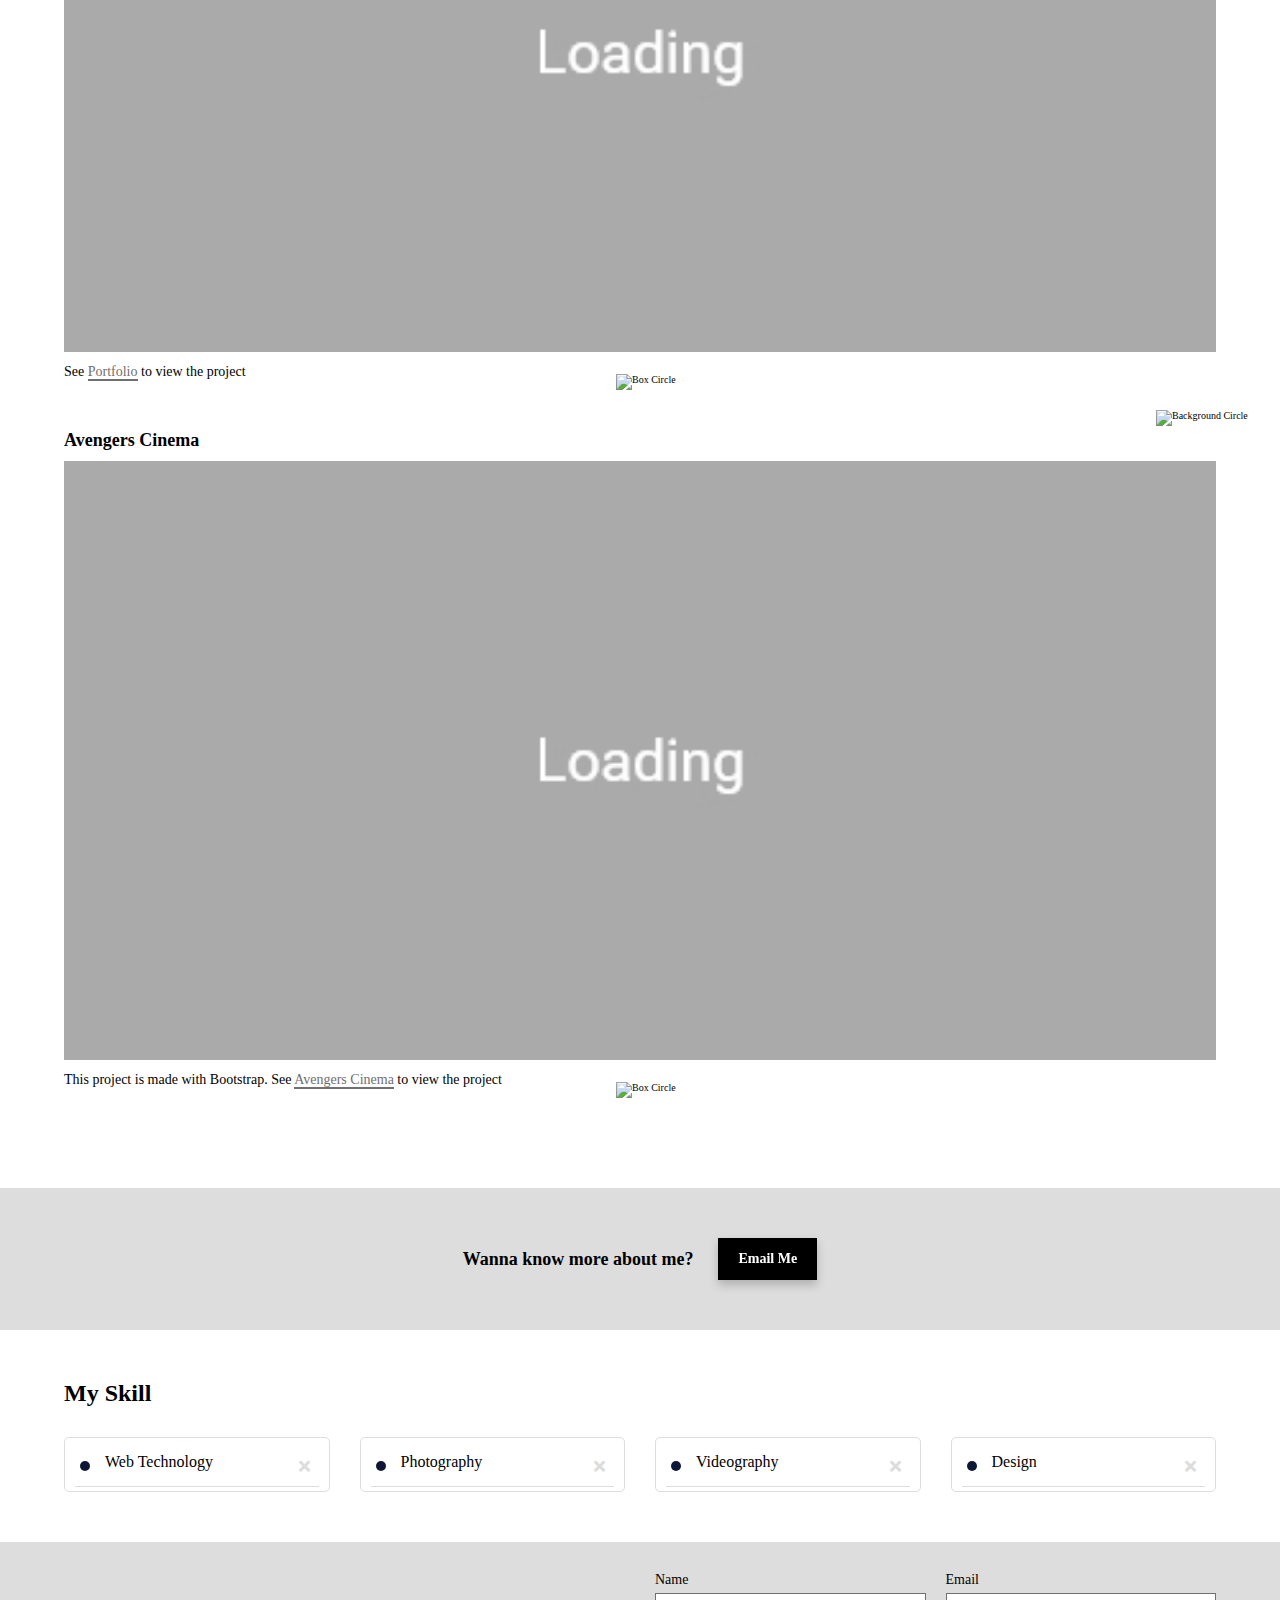
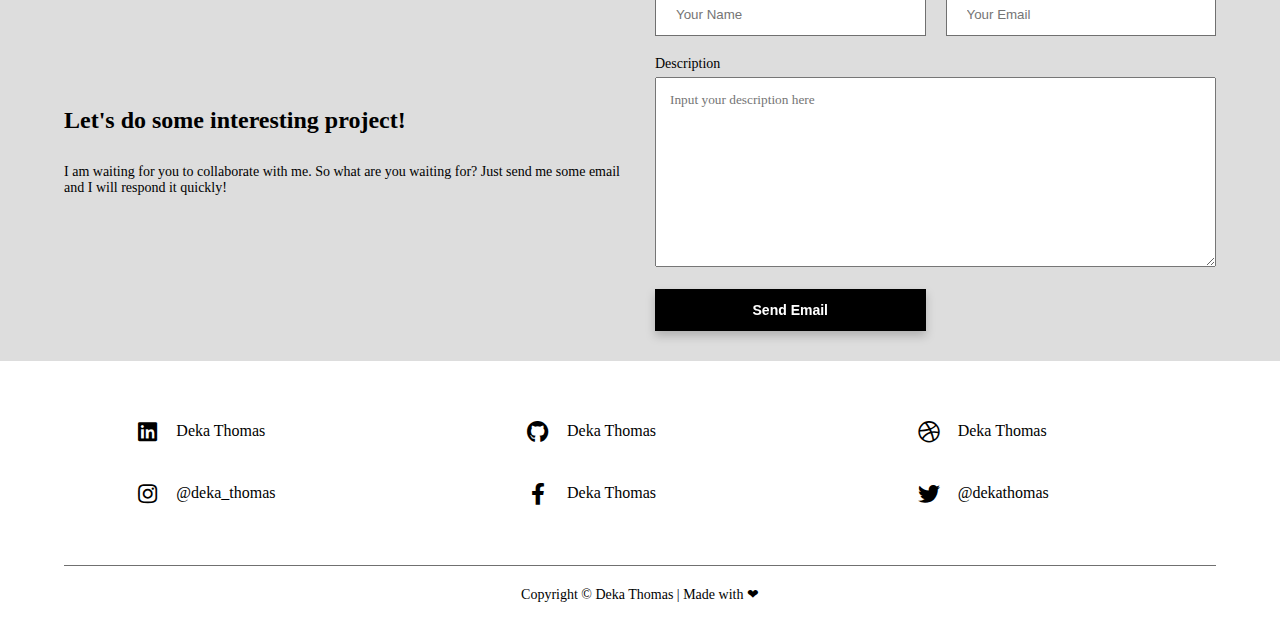
==== commit bc485994: "Kesalahan teknis" ====
--- a/index.html
+++ b/index.html
@@ -38,13 +38,13 @@
 				<a class="header-contact" href="mailto:dekacurry30@gmail.com">Contact Me</a>
 			</div>
 			<div class="header-right">
-				<img class="lazy profile-image" src="img/load_big.jpg" data-src="img/profile.png" alt="Deka Thomas Image">
-				<img class="float-image float-bg-img top" src="img/Rectangle 2.png" alt="Floating Image Background">
+				<img class="lazy profile-image" src="img/load_big.jpg" data-src="img/profile.jpg" alt="Deka Thomas Image">
+				<img class="float-image float-bg-img top" src="img/Rectangle 2.jpg" alt="Floating Image Background">
 				<img class="float-image float-bg-img bottom minus-float" src="img/bars.png" alt="Floating Image Background">
 			</div>
 		</div>
 		<img class="float-image first-float" src="img/Ellipse 1.png" alt="Floating Image Background">
-		<img class="float-image second-float minus-float" src="img/Ellipse 2.png" alt="Floating Image Background">
+		<img class="float-image second-float minus-float" src="img/Ellipse 2.jpg" alt="Floating Image Background">
 	</header>
 
 	<div class="social-media">
@@ -66,24 +66,24 @@
 			<p class="project-title">BLI Dormitory</p>
 			<img class="lazy project-image" src="img/load_big.jpg" data-src="img/portfolio - bli dormitory.png" alt="BLI Dormitory Website">
 			<p class="project-link">This project is made with Laravel. See <a target="_blank" rel="noopener" href="https://blidorm.wil323.com">BLI Dorm</a> to view the project</p>
-			<img class="float-image project-bg-img top" src="img/Ellipse 2.png" alt="Background Circle">
-			<img class="float-image project-bg-img bottom" src="img/Rectangle 5.png" alt="Box Circle">
+			<img class="float-image project-bg-img top" src="img/Ellipse 2.jpg" alt="Background Circle">
+			<img class="float-image project-bg-img bottom" src="img/Rectangle 5.jpg" alt="Box Circle">
 		</div>
 
 		<div class="project-list">
 			<p class="project-title">Old Portfolio</p>
 			<img class="lazy project-image" src="img/load_big.jpg" data-src="img/portfolio - portfolio.png" alt="Deka Thomas Old Portfolio">
 			<p class="project-link">See <a target="_blank" rel="noopener" href="https://dekathomas.github.io/portfolio">Portfolio</a> to view the project</p>
-			<img class="float-image project-bg-img top" src="img/Ellipse 2.png" alt="Background Circle">
-			<img class="float-image project-bg-img bottom" src="img/Rectangle 5.png" alt="Box Circle">
+			<img class="float-image project-bg-img top" src="img/Ellipse 2.jpg" alt="Background Circle">
+			<img class="float-image project-bg-img bottom" src="img/Rectangle 5.jpg" alt="Box Circle">
 		</div>
 
 		<div class="project-list">
 			<p class="project-title">Avengers Cinema</p>
 			<img class="lazy project-image" src="img/load_big.jpg" data-src="img/portfolio - avengers cinema.png" alt="Deka Thomas Old Portfolio">
 			<p class="project-link">This project is made with Bootstrap. See <a target="_blank" rel="noopener" href="https://dekathomas.github.io/avengers_cinema">Avengers Cinema</a> to view the project</p>
-			<img class="float-image project-bg-img top" src="img/Ellipse 2.png" alt="Background Circle">
-			<img class="float-image project-bg-img bottom" src="img/Rectangle 5.png" alt="Box Circle">
+			<img class="float-image project-bg-img top" src="img/Ellipse 2.jpg" alt="Background Circle">
+			<img class="float-image project-bg-img bottom" src="img/Rectangle 5.jpg" alt="Box Circle">
 		</div>
 	</div>
 
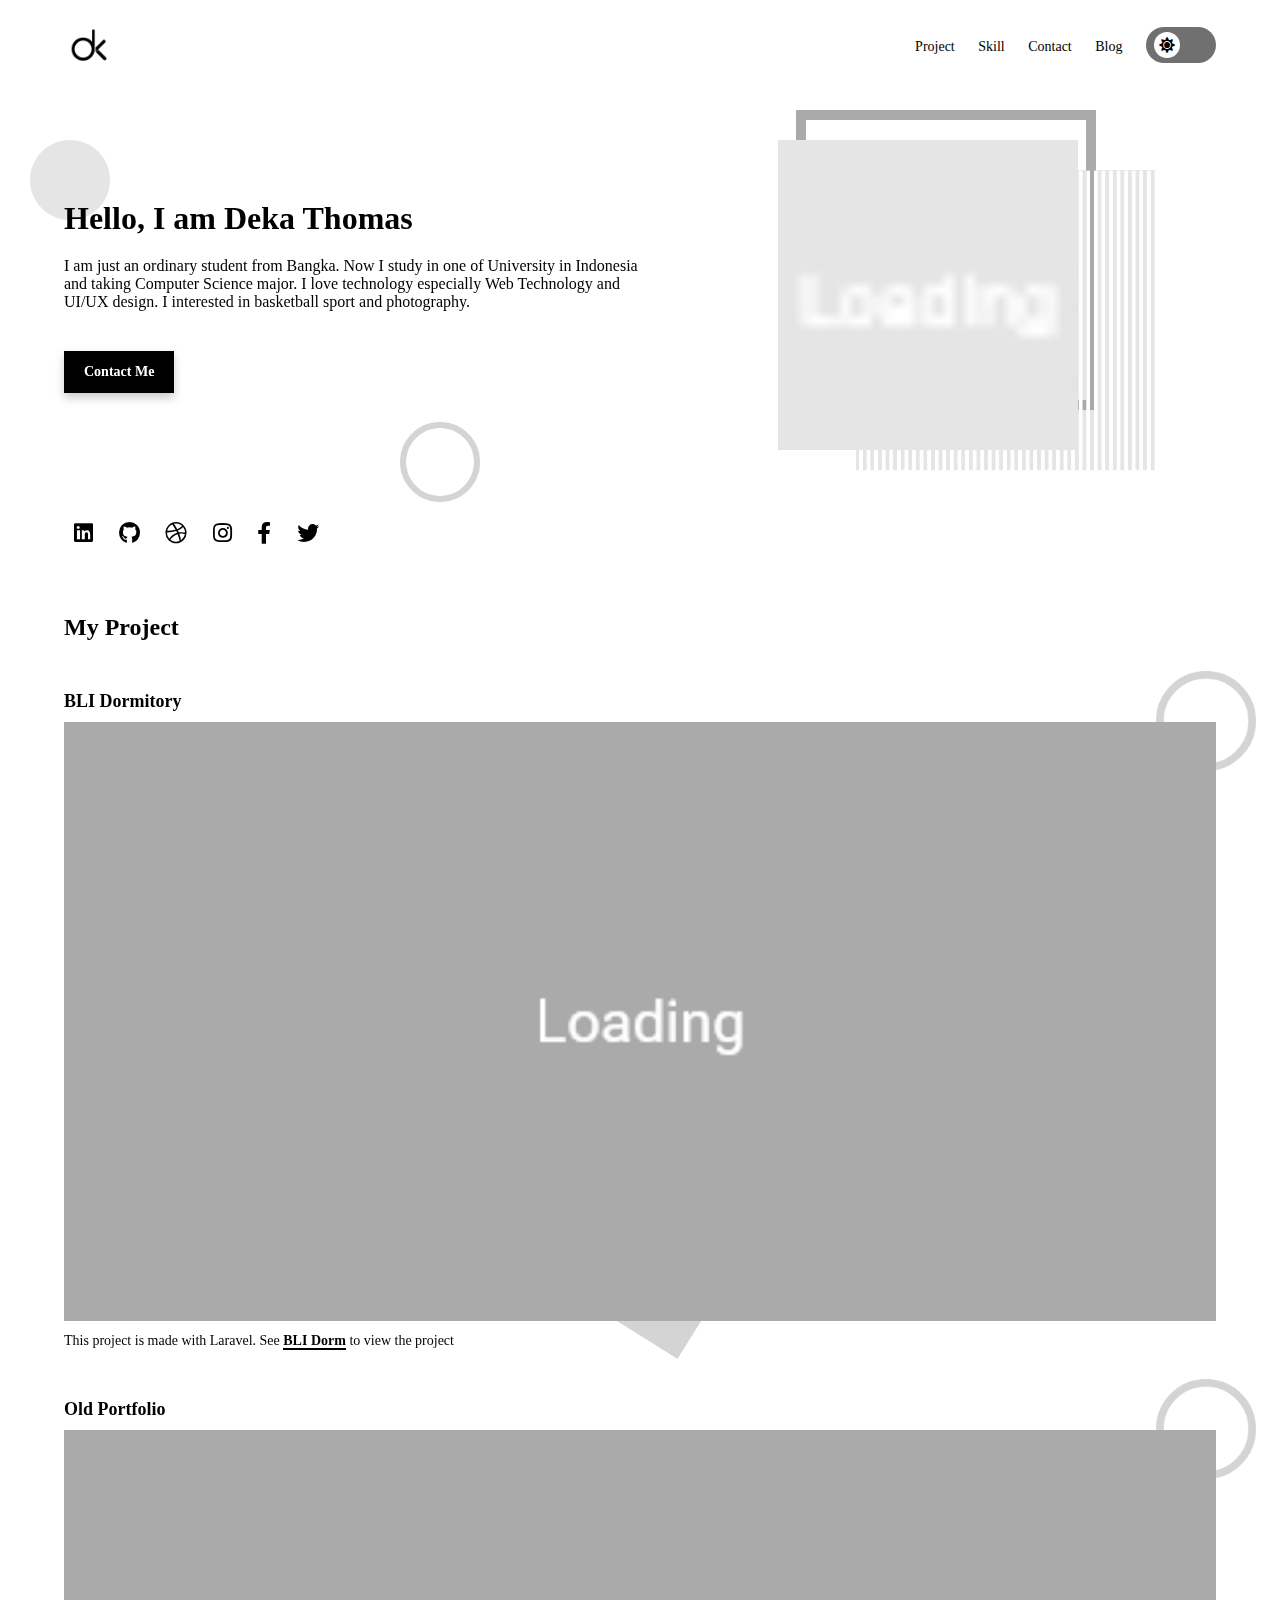
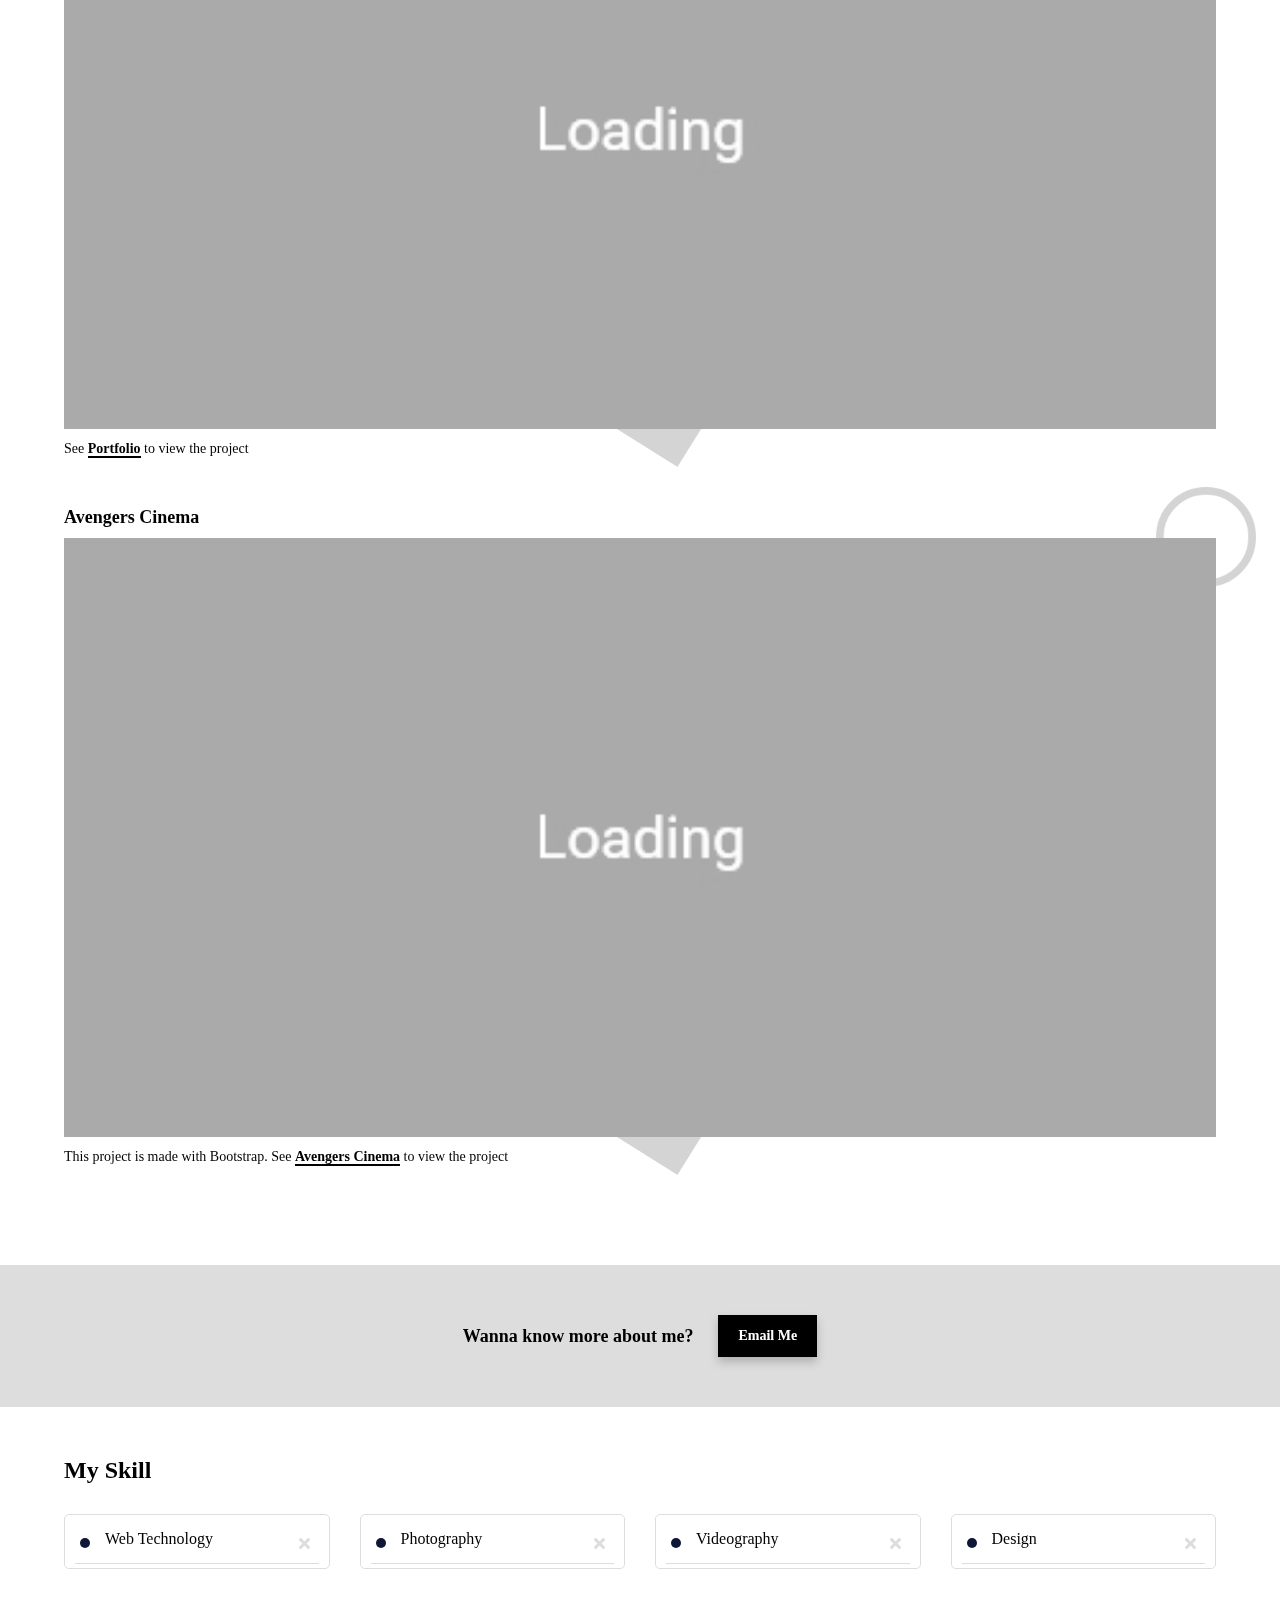
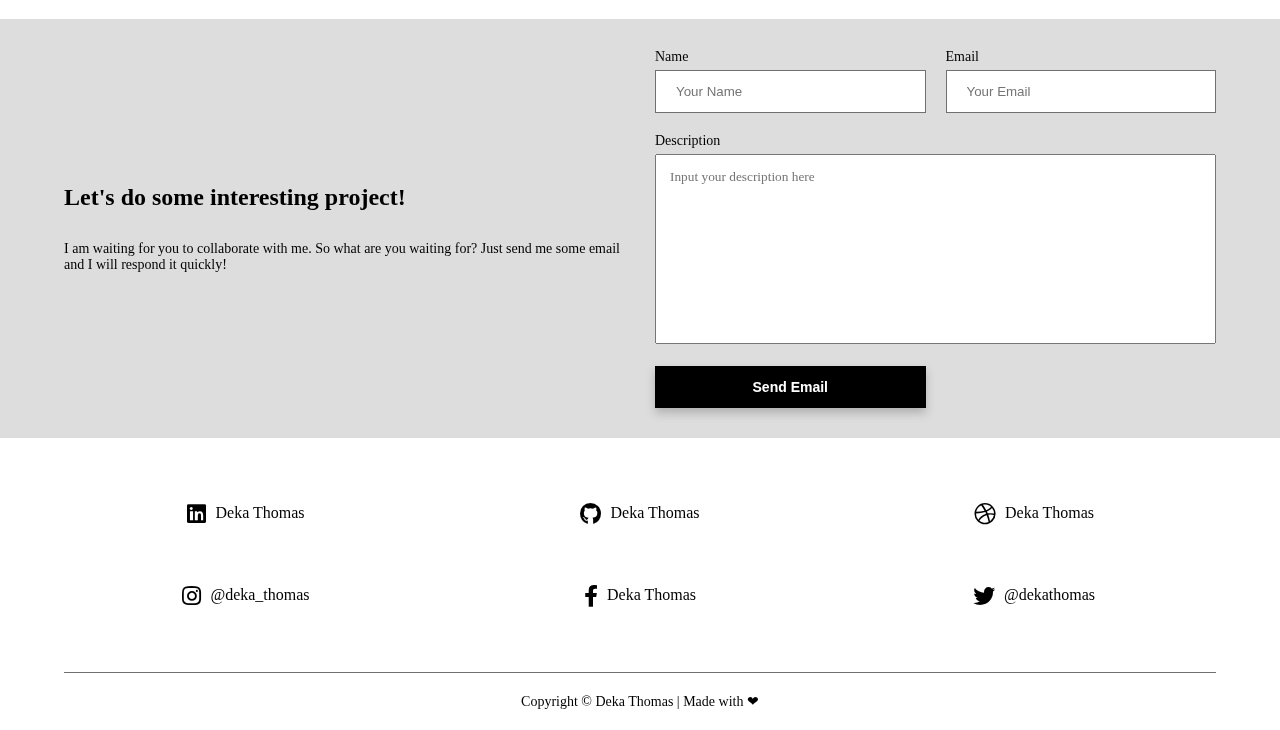
==== commit 39c7adaf: "Some error in nav-mobile" ====
--- a/index.html
+++ b/index.html
@@ -3,7 +3,7 @@
 <head>
 	<meta charset="UTF-8">
 	<meta name="viewport" content="width=device-width, initial-scale=1.0">
-	<meta name="description" content="This is my portfolio. Just for show who am I and if there is some client for offering some job to me as a freelancer.">
+	<meta name="description" content="Deka Thomas portfolio. Just for show who am I and if there is some client for offering some job to me as a freelancer.">
 	<title>Deka Thomas</title>
 	<link rel="icon" href="img/logo.png">
 	<link rel="stylesheet" href="style.min.css">
@@ -24,37 +24,58 @@
 				<a href="#project">Project</a>
 				<a href="#skill">Skill</a>
 				<a href="#contact">Contact</a>
+				<a href="blog.html">Blog</a>
+				<div class="dark-theme-button">
+					<input class="dark-check" type="checkbox">
+					<i class="fas fa-sun theme-setting"></i>
+				</div>
+			</div>
+			<div id="burger-menu">
+				<hr>
+				<hr>
+				<hr>
 			</div>
 		</div>
 	</nav>
 
+	<div id="nav-mobile">
+		<a class="anchor" href="#project">Project</a>
+		<a class="anchor" href="#skill">Skill</a>
+		<a class="anchor" href="#contact">Contact</a>
+		<a href="blog.html">Blog</a>
+		<div class="dark-theme-button">
+			<input class="dark-check" type="checkbox">
+			<i class="fas fa-sun theme-setting"></i>
+		</div>
+	</div>
+
 	<header>
 		<div class="container">
 			<div class="header-left">
-				<h1 class="header-title">Hello, I am Deka Thomas and I am a freelancer of Web Development</h1>
+				<h1 class="header-title">Hello, I am Deka Thomas</h1>
 				<p class="header-desc">
-					I am just an ordinary student from Bangka. I love technology especially web and I love UI/UX design. Now I study in one of University in Indonesia taking Computer Science major. I love basketball sport and his 2K game, too.
+					I am just an ordinary student from Bangka. Now I study in one of University in Indonesia and taking Computer Science major. I love technology especially Web Technology and UI/UX design. I interested in basketball sport and photography.
 				</p>
 				<a class="header-contact" href="mailto:dekacurry30@gmail.com">Contact Me</a>
 			</div>
 			<div class="header-right">
-				<img class="lazy profile-image" src="img/load_big.jpg" data-src="img/profile.jpg" alt="Deka Thomas Image">
-				<img class="float-image float-bg-img top" src="img/Rectangle 2.jpg" alt="Floating Image Background">
+				<img class="lazy profile-image" src="img/load_small.jpg" data-src="img/profile.jpg" alt="Deka Thomas Image">
+				<img class="float-image float-bg-img top" src="img/Rectangle 2.png" alt="Floating Image Background">
 				<img class="float-image float-bg-img bottom minus-float" src="img/bars.png" alt="Floating Image Background">
 			</div>
 		</div>
 		<img class="float-image first-float" src="img/Ellipse 1.png" alt="Floating Image Background">
-		<img class="float-image second-float minus-float" src="img/Ellipse 2.jpg" alt="Floating Image Background">
+		<img class="float-image second-float minus-float" src="img/Ellipse 2.png" alt="Floating Image Background">
 	</header>
 
 	<div class="social-media">
 		<div class="container">
-			<a href="https://www.linkedin.com/in/deka-thomas-279817152/" target="_blank" rel="noopener" class="fab fa-linkedin"></a>
-			<a href="https://github.com/dekathomas" target="_blank" rel="noopener" class="fab fa-github"></a>
-			<a href="https://dribbble.com/dekathomas" target="_blank" rel="noopener" class="fab fa-dribbble"></a>
-			<a href="https://www.instagram.com/deka_thomas/" target="_blank" rel="noopener" class="fab fa-instagram"></a>
-			<a href="https://www.facebook.com/deka.thomas" target="_blank" rel="noopener" class="fab fa-facebook-f"></a>
-			<a href="https://twitter.com/deka_thomas" target="_blank" rel="noopener" class="fab fa-twitter"></a>
+			<a href="https://www.linkedin.com/in/deka-thomas-279817152/" target="_blank" rel="noopener" class="social-icon fab fa-linkedin" data-color="#0077B5"></a>
+			<a href="https://github.com/dekathomas" target="_blank" rel="noopener" class="social-icon fab fa-github" data-color="#151513"></a>
+			<a href="https://dribbble.com/dekathomas" target="_blank" rel="noopener" class="social-icon fab fa-dribbble" data-color="#AD2058"></a>
+			<a href="https://www.instagram.com/deka_thomas/" target="_blank" rel="noopener" class="social-icon fab fa-instagram" data-color="#A5338E"></a>
+			<a href="https://www.facebook.com/deka.thomas" target="_blank" rel="noopener" class="social-icon fab fa-facebook-f" data-color="#3A5896"></a>
+			<a href="https://twitter.com/deka_thomas" target="_blank" rel="noopener" class="social-icon fab fa-twitter" data-color="#1C9DEB"></a>
 		</div>
 	</div>
 
@@ -62,28 +83,28 @@
 	<div id="project" class="project container">
 		<h1 class="title-section">My Project</h1>
 
-		<div class="project-list clicked">
+		<div class="project-list">
 			<p class="project-title">BLI Dormitory</p>
-			<img class="lazy project-image" src="img/load_big.jpg" data-src="img/portfolio - bli dormitory.png" alt="BLI Dormitory Website">
+			<img class="lazy project-image" src="img/load_big.jpg" data-src="img/portfolio-bli-dormitory.jpg" alt="BLI Dormitory Website">
 			<p class="project-link">This project is made with Laravel. See <a target="_blank" rel="noopener" href="https://blidorm.wil323.com">BLI Dorm</a> to view the project</p>
-			<img class="float-image project-bg-img top" src="img/Ellipse 2.jpg" alt="Background Circle">
-			<img class="float-image project-bg-img bottom" src="img/Rectangle 5.jpg" alt="Box Circle">
+			<img class="float-image project-bg-img top" src="img/Ellipse 2.png" alt="Background Circle">
+			<img class="float-image project-bg-img bottom" src="img/Rectangle 5.png" alt="Box Circle">
 		</div>
 
 		<div class="project-list">
 			<p class="project-title">Old Portfolio</p>
-			<img class="lazy project-image" src="img/load_big.jpg" data-src="img/portfolio - portfolio.png" alt="Deka Thomas Old Portfolio">
+			<img class="lazy project-image" src="img/load_big.jpg" data-src="img/portfolio-portfolio.jpg" alt="Deka Thomas Old Portfolio">
 			<p class="project-link">See <a target="_blank" rel="noopener" href="https://dekathomas.github.io/portfolio">Portfolio</a> to view the project</p>
-			<img class="float-image project-bg-img top" src="img/Ellipse 2.jpg" alt="Background Circle">
-			<img class="float-image project-bg-img bottom" src="img/Rectangle 5.jpg" alt="Box Circle">
+			<img class="float-image project-bg-img top" src="img/Ellipse 2.png" alt="Background Circle">
+			<img class="float-image project-bg-img bottom" src="img/Rectangle 5.png" alt="Box Circle">
 		</div>
 
 		<div class="project-list">
 			<p class="project-title">Avengers Cinema</p>
-			<img class="lazy project-image" src="img/load_big.jpg" data-src="img/portfolio - avengers cinema.png" alt="Deka Thomas Old Portfolio">
+			<img class="lazy project-image" src="img/load_big.jpg" data-src="img/portfolio-avengers-cinema.jpg" alt="Deka Thomas Old Portfolio">
 			<p class="project-link">This project is made with Bootstrap. See <a target="_blank" rel="noopener" href="https://dekathomas.github.io/avengers_cinema">Avengers Cinema</a> to view the project</p>
-			<img class="float-image project-bg-img top" src="img/Ellipse 2.jpg" alt="Background Circle">
-			<img class="float-image project-bg-img bottom" src="img/Rectangle 5.jpg" alt="Box Circle">
+			<img class="float-image project-bg-img top" src="img/Ellipse 2.png" alt="Background Circle">
+			<img class="float-image project-bg-img bottom" src="img/Rectangle 5.png" alt="Box Circle">
 		</div>
 	</div>
 
@@ -191,33 +212,33 @@
 	<footer>
 		<div class="social-list container">
 			<div class="social" data-link="https://www.linkedin.com/in/deka-thomas-279817152/">
-				<i class="fab fa-linkedin"></i>
+				<i class="fab fa-linkedin" data-color="#0077B5"></i>
 				<p>Deka Thomas</p>
 			</div>
 			<div class="social" data-link="https://github.com/dekathomas">
-				<i class="fab fa-github"></i>
+				<i class="fab fa-github" data-color="#151513"></i>
 				<p>Deka Thomas</p>
 			</div>
 			<div class="social" data-link="https://dribbble.com/dekathomas">
-				<i class="fab fa-dribbble"></i>
+				<i class="fab fa-dribbble" data-color="#AD2058"></i>
 				<p>Deka Thomas</p>
 			</div>
 			<div class="social" data-link="https://www.instagram.com/deka_thomas">
-				<i class="fab fa-instagram"></i>
+				<i class="fab fa-instagram" data-color="#A5338E"></i>
 				<p>@deka_thomas</p>
 			</div>
 			<div class="social" data-link="https://www.facebook.com/deka.thomas">
-				<i class="fab fa-facebook-f"></i>
+				<i class="fab fa-facebook-f" data-color="#3A5896"></i>
 				<p>Deka Thomas</p>
 			</div>
 			<div class="social" data-link="https://twitter.com/deka_thomas">
-				<i class="fab fa-twitter"></i>
+				<i class="fab fa-twitter" data-color="#1C9DEB"></i>
 				<p>@dekathomas</p>
 			</div>				
 		</div>
 		<p class="copyright">Copyright © Deka Thomas | Made with ❤</p>
 	</footer>
 
-	<script src="script.js"></script>
+	<script src="main.js" type="module"></script>
 </body>
 </html>--- a/style.min.css
+++ b/style.min.css
@@ -1 +1 @@
-﻿*{margin:0;padding:0;outline:none;box-sizing:border-box}html{font-size:62.5%;scroll-behavior:smooth}body{font-family:"Poppins";width:1440px;max-width:100%;margin:0 auto}.wrapper{position:fixed;width:100vw;height:100vh;background:rgba(0,0,0,.8);z-index:11;display:none}::-webkit-scrollbar{width:8px}::-webkit-scrollbar-track{background:#ddd}::-webkit-scrollbar-thumb{background:#0e1736}.container{width:90%;margin:0 auto}a{text-decoration:none;color:#000}nav{font-size:1.4rem;padding:20px 0;background:#fff;-webkit-transition:transform 1s linear;-moz-transition:transform 1s linear;-o-transition:transform 1s linear;transition:transform 1s linear}nav.scrolled{padding:0;position:sticky;top:0;z-index:10;filter:drop-shadow(0 10px 10px rgba(0, 0, 0, 0.2))}nav .container{display:flex;justify-content:space-between;align-items:center}nav .nav-right a{margin-left:20px;padding-bottom:5px;-webkit-transition:all .1s linear;-moz-transition:all .1s linear;-o-transition:all .1s linear;transition:all .1s linear}nav .nav-right a:hover{border-bottom:2px solid #000}header{padding:50px 0;position:relative}header>img{position:absolute;z-index:-1;width:100px}header .first-float{top:50px;left:30px}header .second-float{bottom:50px;left:500px}header .float-bg-img{position:absolute;width:350px;top:0;right:0;z-index:-1}header .float-bg-img.top{top:-30px;right:160px}header .float-bg-img.bottom{top:30px;right:100px}header .container{display:flex;align-items:center}header .container>div{flex:1}header .header-left{flex:2}header .header-left .header-title{font-size:3.2rem}header .header-left .header-desc{font-size:1.6rem;margin:20px 0 40px}header .header-left .header-contact{padding:13px 20px;background:#000;font-weight:600;color:#fff;font-size:1.4rem;display:inline-block;cursor:pointer;border:none;-webkit-transition:all .3s linear;-moz-transition:all .3s linear;-o-transition:all .3s linear;transition:all .3s linear;filter:drop-shadow(0 5px 5px rgba(0, 0, 0, 0.2))}header .header-left .header-contact:hover{filter:drop-shadow(0 10px 10px rgba(0, 0, 0, 0.5))}header .header-right{text-align:center;position:relative;perspective:600px}header .header-right .profile-image{width:350px;transform-style:preserve-3d}.social-media{font-size:2.2rem;padding:10px 0}.social-media a{padding:10px;cursor:pointer;transition:transform .3s linear,filter .3s linear}.social-media a:hover{transform:rotate(360deg) scale(1.2);filter:invert(0.5)}.title-section{margin-bottom:30px;font-size:2.4rem}.project{padding:50px 0}.project-list{margin:50px 0;position:relative}.project-title{font-size:1.8rem;font-weight:600}.project-image{width:100%;margin:10px 0;-webkit-transition:all .3s linear;-moz-transition:all .3s linear;-o-transition:all .3s linear;transition:all .3s linear}.project-image.clicked{position:fixed;top:50%;left:0;transform:translateY(-50%);z-index:11}.project-link{font-size:1.4rem;font-weight:500}.project-link a{color:#707070;border-bottom:2px solid #707070}.project-bg-img{position:absolute;z-index:-1;width:100px}.project-bg-img.top{right:-40px;top:-20px}.project-bg-img.bottom{right:500px;bottom:-10px}.get-touch{padding:50px 0;background:#ddd;text-align:center;display:flex;align-items:center;justify-content:center;font-size:1.8rem;font-weight:600}.get-touch a{margin-left:25px;padding:13px 20px;background:#000;font-weight:600;color:#fff;font-size:1.4rem;display:inline-block;cursor:pointer;border:none;-webkit-transition:all .3s linear;-moz-transition:all .3s linear;-o-transition:all .3s linear;transition:all .3s linear;filter:drop-shadow(0 5px 5px rgba(0, 0, 0, 0.2))}.get-touch a:hover{filter:drop-shadow(0 10px 10px rgba(0, 0, 0, 0.5))}.skills{padding:50px 0;display:grid;grid-template-columns:repeat(4, 1fr);grid-gap:30px}.skills .title-section{grid-column-start:1;grid-column-end:-1;margin-bottom:0}.skills .skill{font-size:1.6rem;padding:15px 10px;border-radius:5px;border:1px solid #ddd;position:relative;width:100%;cursor:pointer;height:55px;overflow:hidden;-webkit-transition:height .3s linear;-moz-transition:height .3s linear;-o-transition:height .3s linear;transition:height .3s linear}.skills .skill.active{height:100%}.skills .skill.clicked .skill-title::after{transform:rotate(45deg)}.skills .skill-title{padding:0 0 15px 30px}.skills .skill-title::before{content:"";width:10px;height:10px;display:block;border-radius:50%;background:#0e1736;position:absolute;top:23px;left:15px}.skills .skill-title::after{font-family:"Font Awesome 5 Free";font-weight:900;content:"";color:#ddd;width:10px;height:10px;display:block;border-radius:50%;position:absolute;top:20px;right:20px;transform-origin:center;-webkit-transition:transform .3s linear;-moz-transition:transform .3s linear;-o-transition:transform .3s linear;transition:transform .3s linear}.skills .skill-list{padding:10px 0 10px 30px;display:flex;align-items:center}.skills .skill-list img{margin-right:10px;height:100%}.skills .skill-list p{flex:1}.skills .skill-list.first{border-top:1px solid #ddd}.email{padding:30px 0;background:#ddd}.email .container{display:flex;justify-content:center;align-items:center}.email-left,.email-right{flex:1}.email-left{margin-right:30px}.email-desc{font-size:1.4rem}.email-right{display:grid;grid-template-areas:"name email" "description description" "button null";grid-gap:20px}.email-right .email-name{grid-area:name}.email-right .email-email{grid-area:email}.email-right .email-description{grid-area:description}.email-right .email-description textarea{padding:14px;width:100%;font-family:"Poppins"}.email-right .email-button{grid-area:button;padding:13px 20px;background:#000;font-weight:600;color:#fff;font-size:1.4rem;display:inline-block;cursor:pointer;border:none;-webkit-transition:all .3s linear;-moz-transition:all .3s linear;-o-transition:all .3s linear;transition:all .3s linear;filter:drop-shadow(0 5px 5px rgba(0, 0, 0, 0.2))}.email-right .email-button:hover{filter:drop-shadow(0 10px 10px rgba(0, 0, 0, 0.5))}.email-right label{display:block;font-size:1.4rem;margin-bottom:5px}.email-right input{padding:13px 20px;border:1px solid #707070;width:100%}footer{padding:50px 0 20px}footer .social-list{display:grid;grid-template-columns:repeat(3, 1fr);justify-content:center;align-items:center;grid-gap:20px;border-bottom:1px solid #707070;padding-bottom:50px;font-size:1.6rem}footer .social-list .social{text-align:center;cursor:pointer;padding:10px;position:relative;overflow:hidden;-webkit-transition:all .3s linear;-moz-transition:all .3s linear;-o-transition:all .3s linear;transition:all .3s linear}footer .social-list .social i{font-size:2.2rem;vertical-align:middle;width:50px}footer .social-list .social p{width:200px;text-align:left;display:inline-block}footer .social-list .social:hover::before{left:410px}footer .social-list .social:hover::after{right:410px}footer .social-list .social::before,footer .social-list .social::after{content:"";width:10px;height:100%;background:#000;position:absolute;top:0;transform:skewX(-30deg);opacity:.5;-webkit-transition:all .2s linear;-moz-transition:all .2s linear;-o-transition:all .2s linear;transition:all .2s linear}footer .social-list .social::before{left:-30px}footer .social-list .social::after{right:-30px}footer .social-list .social:hover{font-weight:500;transform:scale(1.1)}footer .copyright{text-align:center;padding-top:20px;font-size:1.4rem}@media(min-width: 768px)and (max-width: 1024px){header .float-bg-img{width:300px}header .float-bg-img.top{top:-20px;right:20px}header .float-bg-img.bottom{top:20px;right:-20px}header .header-left .header-title{font-size:2.8rem}header .header-left .header-desc{font-size:1.4rem}header .header-right{text-align:right}header .header-right .profile-image{width:300px}header .first-float{top:20px;left:20px}header .second-float{bottom:20px;left:300px}header>img{width:80px}.skills{grid-gap:20px;grid-template-columns:repeat(2, 1fr)}.project-bg-img{width:80px}.project-bg-img.top{top:0;right:-30px}.project-bg-img.bottom{right:100px}footer .social-list .social p{width:130px}}@media(min-width: 320px)and (max-width: 767px){html{font-size:62.5%}.container{width:80%}.title-section{font-size:2.2rem}header{padding-bottom:30px}header .container{flex-direction:column-reverse}header .first-float{top:320px;left:10px}header .second-float{left:200px}header .header-left{margin-top:50px}header .header-left .header-title{font-size:2.2rem}header .header-left .header-desc{font-size:1.4rem}header .header-left .header-contact{font-size:1.2rem}header .header-right .profile-image{width:230px}header .header-right .float-bg-img{width:200px}header .header-right .float-bg-img.top{top:-20px;right:50px}header .header-right .float-bg-img.bottom{top:50px;right:-20px}header>img{width:50px}.social-media .container{display:flex;justify-content:space-between;padding:0}.social-media a{padding:9px}.project-bg-img{width:50px}.project-bg-img.top{top:20px;right:-20px}.project-bg-img.bottom{right:20px}.project-title{font-size:1.6rem}.project-link{font-size:1.2rem}.get-touch{display:flex;flex-direction:column}.get-touch .title{font-size:1.6rem}.get-touch a{margin:20px 0 0}.skills{grid-template-columns:1fr}.email .container{flex-direction:column}.email .title-section{text-align:center}.email-left{margin-right:0}.email-desc{margin-bottom:25px;text-align:justify}.email-right{width:100%;grid-template-areas:"name" "email" "description" "button"}footer .social-list{grid-template-columns:1fr}footer .social-list .social p{width:120px;font-size:1.4rem}footer .copyright{font-size:1.2rem}}/*# sourceMappingURL=style.min.css.map */
+﻿:root{--background: #FFFFFF;--color: #000000;--greyBg: #DDD}*{margin:0;padding:0;outline:none;box-sizing:border-box}html{font-size:62.5%;scroll-behavior:smooth}body{font-family:"Poppins";width:1440px;max-width:100%;margin:0 auto;background:var(--background);color:var(--color);-webkit-transition:all .3s linear;-moz-transition:all .3s linear;-o-transition:all .3s linear;transition:all .3s linear}body.dark{--background: #000000;--color: #FFFFFF;--greyBg: #444444}.wrapper{position:fixed;width:100vw;height:100vh;background:rgba(0,0,0,.8);z-index:11;display:none}::-webkit-scrollbar{width:5px}::-webkit-scrollbar-track{background:transparent}::-webkit-scrollbar-thumb{background:var(--color)}.container{width:90%;margin:0 auto}a{text-decoration:none;color:#000}.social-icon:hover{color:var(--greyBg)}#button{padding:13px 20px;background:#000;font-weight:600;color:#fff;font-size:1.4rem;display:inline-block;cursor:pointer;border:none;-webkit-transition:all .3s linear;-moz-transition:all .3s linear;-o-transition:all .3s linear;transition:all .3s linear;filter:drop-shadow(0 5px 5px rgba(0, 0, 0, 0.2))}#button:hover{transform:scale(1.1);filter:drop-shadow(0 10px 10px rgba(0, 0, 0, 0.5))}.dark-theme-button{margin-left:20px;width:70px;position:relative;padding:5px 8px;border-radius:50px;display:inline-flex;justify-content:space-between;align-items:center;background:#707070}.dark-theme-button input{position:absolute;top:0;left:0;width:100%;height:100%;z-index:1;border-radius:50px;opacity:0;cursor:pointer}.dark-theme-button i{font-size:1.6rem;padding:5px;border-radius:50px;background:#fff;color:#000;-webkit-transition:all .2s linear;-moz-transition:all .2s linear;-o-transition:all .2s linear;transition:all .2s linear}.dark-theme-button i.fa-moon{position:relative;transform:translateX(30px)}.dark-theme-button i.fa-sun{position:relative;transform:translateX(0)}nav{font-size:1.4rem;padding:20px 0;position:sticky;top:0;background:var(--background);overflow:hidden;z-index:10;-webkit-transition:all .3s linear;-moz-transition:all .3s linear;-o-transition:all .3s linear;transition:all .3s linear}nav.mobile{min-height:100vh}nav #burger-menu{width:30px;display:none;overflow:hidden}nav #burger-menu.clicked hr:first-child{transform:translateY(6px) rotate(45deg)}nav #burger-menu.clicked hr:nth-child(2){height:0}nav #burger-menu.clicked hr:last-child{transform:translateY(-6px) rotate(-45deg)}nav #burger-menu hr{height:3px;background:var(--color);outline:none;border:none;margin:3px 0;-webkit-transition:all .3s linear;-moz-transition:all .3s linear;-o-transition:all .3s linear;transition:all .3s linear}nav #burger-menu hr:first-child{transform:translateX(-50%)}nav #burger-menu hr:last-child{transform:translateX(50%)}nav.scrolled{padding:10px 0;z-index:10;filter:drop-shadow(0 10px 10px rgba(0, 0, 0, 0.2))}nav .container{display:flex;justify-content:space-between;align-items:center}nav .nav-left img{vertical-align:middle}nav .nav-right a{margin-left:20px;padding-bottom:5px;color:var(--color);-webkit-transition:all .1s linear;-moz-transition:all .1s linear;-o-transition:all .1s linear;transition:all .1s linear}nav .nav-right a:hover{border-bottom:2px solid var(--color)}#nav-mobile{display:flex;flex-direction:column;align-items:center;background:var(--background);position:fixed;top:0;left:0;width:100%;height:100vh;padding-top:80px;z-index:-1;text-align:center;transform:translateY(-600px);-webkit-transition:all .3s linear;-moz-transition:all .3s linear;-o-transition:all .3s linear;transition:all .3s linear}#nav-mobile.showed{z-index:9;transform:translateY(0)}#nav-mobile a{padding:20px 0;position:relative;font-size:1.4rem;color:var(--color);width:100%;-webkit-transition:all .3s linear;-moz-transition:all .3s linear;-o-transition:all .3s linear;transition:all .3s linear}#nav-mobile a::after{content:"";display:block;position:absolute;bottom:0;left:50%;transform:translateX(-50%);width:0;height:1px;background:var(--color);-webkit-transition:all .3s linear;-moz-transition:all .3s linear;-o-transition:all .3s linear;transition:all .3s linear}#nav-mobile a:hover::after{width:25%}#nav-mobile .dark-theme-button{margin-left:0;margin-top:20px}header{padding:50px 0;position:relative}header>img{position:absolute;z-index:-1;width:100px}header .first-float{top:50px;left:30px}header .second-float{bottom:50px;left:500px}header .float-bg-img{position:absolute;width:350px;top:0;right:0;z-index:-1}header .float-bg-img.top{top:-30px;right:160px}header .float-bg-img.bottom{top:30px;right:100px}header .container{display:flex;align-items:center}header .container>div{flex:1}header .header-left{flex:2}header .header-left .header-title{font-size:3.2rem}header .header-left .header-desc{font-size:1.6rem;margin:20px 0 40px}header .header-left .header-contact{padding:13px 20px;background:#000;font-weight:600;color:#fff;font-size:1.4rem;display:inline-block;cursor:pointer;border:none;-webkit-transition:all .3s linear;-moz-transition:all .3s linear;-o-transition:all .3s linear;transition:all .3s linear;filter:drop-shadow(0 5px 5px rgba(0, 0, 0, 0.2));color:var(--background);background:var(--color)}header .header-left .header-contact:hover{filter:drop-shadow(0 10px 10px rgba(0, 0, 0, 0.5))}header .header-right{text-align:center;position:relative;perspective:600px}header .header-right .profile-image{width:350px;transform-style:preserve-3d}.social-media{font-size:2.2rem;padding:10px 0}.social-media a{padding:10px;cursor:pointer;color:var(--color);-webkit-transition:transform .3s linear,all .3s linear;-moz-transition:transform .3s linear,all .3s linear;-o-transition:transform .3s linear,all .3s linear;transition:transform .3s linear,all .3s linear}.social-media a:hover{transform:rotate(360deg) scale(1.2)}.title-section{margin-bottom:30px;font-size:2.4rem}.project{padding:50px 0}.project-list{margin:50px 0;position:relative}.project-title{font-size:1.8rem;font-weight:600}.project-image{width:100%;margin:10px 0;-webkit-transition:all .3s linear;-moz-transition:all .3s linear;-o-transition:all .3s linear;transition:all .3s linear}.project-image.clicked{position:fixed;top:50%;left:0;transform:translateY(-50%);z-index:11}.project-link{font-size:1.4rem}.project-link a{border-bottom:2px solid var(--color);color:var(--color);font-weight:600}.project-bg-img{position:absolute;z-index:-1;width:100px}.project-bg-img.top{right:-40px;top:-20px}.project-bg-img.bottom{right:500px;bottom:-10px}.get-touch{padding:50px 0;background:var(--greyBg);text-align:center;display:flex;align-items:center;justify-content:center;font-size:1.8rem;font-weight:600;color:var(--color);-webkit-transition:all .3s linear;-moz-transition:all .3s linear;-o-transition:all .3s linear;transition:all .3s linear}.get-touch a{padding:13px 20px;background:#000;font-weight:600;color:#fff;font-size:1.4rem;display:inline-block;cursor:pointer;border:none;-webkit-transition:all .3s linear;-moz-transition:all .3s linear;-o-transition:all .3s linear;transition:all .3s linear;filter:drop-shadow(0 5px 5px rgba(0, 0, 0, 0.2));margin-left:25px;background:var(--color);color:var(--background)}.get-touch a:hover{filter:drop-shadow(0 10px 10px rgba(0, 0, 0, 0.5))}.skills{padding:50px 0;display:grid;grid-template-columns:repeat(4, 1fr);grid-gap:30px}.skills .title-section{grid-column-start:1;grid-column-end:-1;margin-bottom:0}.skills .skill{font-size:1.6rem;padding:15px 10px;border-radius:5px;border:1px solid #ddd;position:relative;width:100%;cursor:pointer;height:55px;overflow:hidden;-webkit-transition:height .3s linear;-moz-transition:height .3s linear;-o-transition:height .3s linear;transition:height .3s linear}.skills .skill.active{height:100%}.skills .skill.clicked .skill-title::after{transform:rotate(45deg)}.skills .skill-title{padding:0 0 15px 30px}.skills .skill-title::before{content:"";width:10px;height:10px;display:block;border-radius:50%;background:#0e1736;position:absolute;top:23px;left:15px}.skills .skill-title::after{font-family:"Font Awesome 5 Free";font-weight:900;content:"";color:#ddd;width:10px;height:10px;display:block;border-radius:50%;position:absolute;top:20px;right:20px;transform-origin:center;-webkit-transition:transform .3s linear;-moz-transition:transform .3s linear;-o-transition:transform .3s linear;transition:transform .3s linear}.skills .skill-list{padding:10px 0 10px 30px;display:flex;align-items:center}.skills .skill-list img{margin-right:10px;height:100%}.skills .skill-list p{flex:1}.skills .skill-list.first{border-top:1px solid #ddd}.email{padding:30px 0;background:var(--greyBg);color:var(--color);-webkit-transition:all .3s linear;-moz-transition:all .3s linear;-o-transition:all .3s linear;transition:all .3s linear}.email .container{display:flex;justify-content:center;align-items:center}.email-left,.email-right{flex:1}.email-left{margin-right:30px}.email-desc{font-size:1.4rem}.email-right{display:grid;grid-template-areas:"name email" "description description" "button null";grid-gap:20px}.email-right .email-name{grid-area:name}.email-right .email-email{grid-area:email}.email-right .email-description{grid-area:description}.email-right .email-description textarea{padding:14px;width:100%;font-family:"Poppins";resize:none}.email-right .email-button{padding:13px 20px;background:#000;font-weight:600;color:#fff;font-size:1.4rem;display:inline-block;cursor:pointer;border:none;-webkit-transition:all .3s linear;-moz-transition:all .3s linear;-o-transition:all .3s linear;transition:all .3s linear;filter:drop-shadow(0 5px 5px rgba(0, 0, 0, 0.2));grid-area:button;background:var(--color);color:var(--background)}.email-right .email-button:hover{filter:drop-shadow(0 10px 10px rgba(0, 0, 0, 0.5))}.email-right label{display:block;font-size:1.4rem;margin-bottom:5px}.email-right input{padding:13px 20px;border:1px solid #707070;width:100%}footer{padding:50px 0 20px}footer .social-list{display:grid;grid-template-columns:repeat(3, 1fr);justify-content:center;align-items:center;grid-gap:30px;border-bottom:1px solid #707070;padding-bottom:50px;font-size:1.6rem}footer .social-list .social{text-align:center;cursor:pointer;padding:15px 0;position:relative;overflow:hidden;-webkit-transition:all .3s linear;-moz-transition:all .3s linear;-o-transition:all .3s linear;transition:all .3s linear}footer .social-list .social i{font-size:2.2rem;vertical-align:middle}footer .social-list .social p{padding-left:5px;display:inline-block}footer .social-list .social::before{top:0;left:0;border-top:solid var(--color);border-left:solid var(--color)}footer .social-list .social::after{right:0;bottom:0;border-bottom:solid var(--color);border-right:solid var(--color)}footer .social-list .social::before,footer .social-list .social::after{content:"";width:0;height:0;position:absolute;opacity:.5;border-width:3px;opacity:0;-webkit-transition:all .3s linear;-moz-transition:all .3s linear;-o-transition:all .3s linear;transition:all .3s linear}footer .social-list .social:hover{transform:scale(1.05)}footer .social-list .social:hover::after,footer .social-list .social:hover::before{width:100%;height:100%;opacity:1}footer .copyright{text-align:center;padding-top:20px;font-size:1.4rem}#not-found{display:flex;flex-direction:column;align-items:center;justify-content:center;height:100vh;text-align:center}#not-found h1{transform:scale(4);margin-bottom:20px}#not-found h2{font-size:3.8rem;margin-bottom:20px}@media(min-width: 1025px)and (max-width: 1300px){header .header-right .profile-image,header .float-bg-img{width:300px}header .float-bg-img.top{right:120px}header .float-bg-img.bottom{right:60px}header>img{width:80px}header .second-float{bottom:0;left:400px}header>div{width:80px}}@media(min-width: 768px)and (max-width: 1024px){header .float-bg-img{width:300px}header .float-bg-img.top{top:-20px;right:20px}header .float-bg-img.bottom{top:20px;right:-20px}header .header-left .header-title{font-size:2.8rem}header .header-left .header-desc{font-size:1.4rem}header .header-right{text-align:right}header .header-right .profile-image{width:300px}header .first-float{top:20px;left:20px}header .second-float{bottom:20px;left:300px}header>img{width:80px}.skills{grid-gap:20px;grid-template-columns:repeat(2, 1fr)}.project-bg-img{width:80px}.project-bg-img.top{top:0;right:-30px}.project-bg-img.bottom{right:100px}footer .social-list .social p{width:130px}#not-found h1{transform:scale(3.5)}#not-found h2{transform:scale(0.8)}}@media(min-width: 320px)and (max-width: 767px){html{font-size:62.5%}.container{width:80%}.title-section{font-size:2.2rem}nav .nav-right{display:none}nav .nav-right{display:none}nav #burger-menu{display:block}header{padding-bottom:30px}header .container{flex-direction:column-reverse}header .first-float{top:320px;left:10px}header .second-float{left:200px}header .header-left{margin-top:50px}header .header-left .header-title{font-size:2.2rem}header .header-left .header-desc{font-size:1.4rem}header .header-left .header-contact{font-size:1.2rem}header .header-right .profile-image{width:230px}header .header-right .float-bg-img{width:200px}header .header-right .float-bg-img.top{top:-20px;right:50px}header .header-right .float-bg-img.bottom{top:50px;right:-20px}header>img{width:50px}.social-media .container{display:flex;justify-content:space-between;padding:0}.social-media a{padding:9px}.project-bg-img{width:50px}.project-bg-img.top{top:20px;right:-20px}.project-bg-img.bottom{right:20px}.project-title{font-size:1.6rem}.project-link{font-size:1.2rem}.get-touch{display:flex;flex-direction:column}.get-touch .title{font-size:1.6rem}.get-touch a{margin:20px 0 0}.skills{grid-template-columns:1fr}.email .container{flex-direction:column}.email .title-section{text-align:center}.email-left{margin-right:0}.email-desc{margin-bottom:25px;text-align:justify}.email-right{width:100%;grid-template-areas:"name" "email" "description" "button"}footer .social-list{grid-template-columns:1fr}footer .social-list .social p{width:120px;font-size:1.4rem}footer .copyright{font-size:1.2rem}#not-found h1{transform:scale(3);margin-bottom:10px}#not-found h2{transform:scale(0.5)}}/*# sourceMappingURL=style.min.css.map */
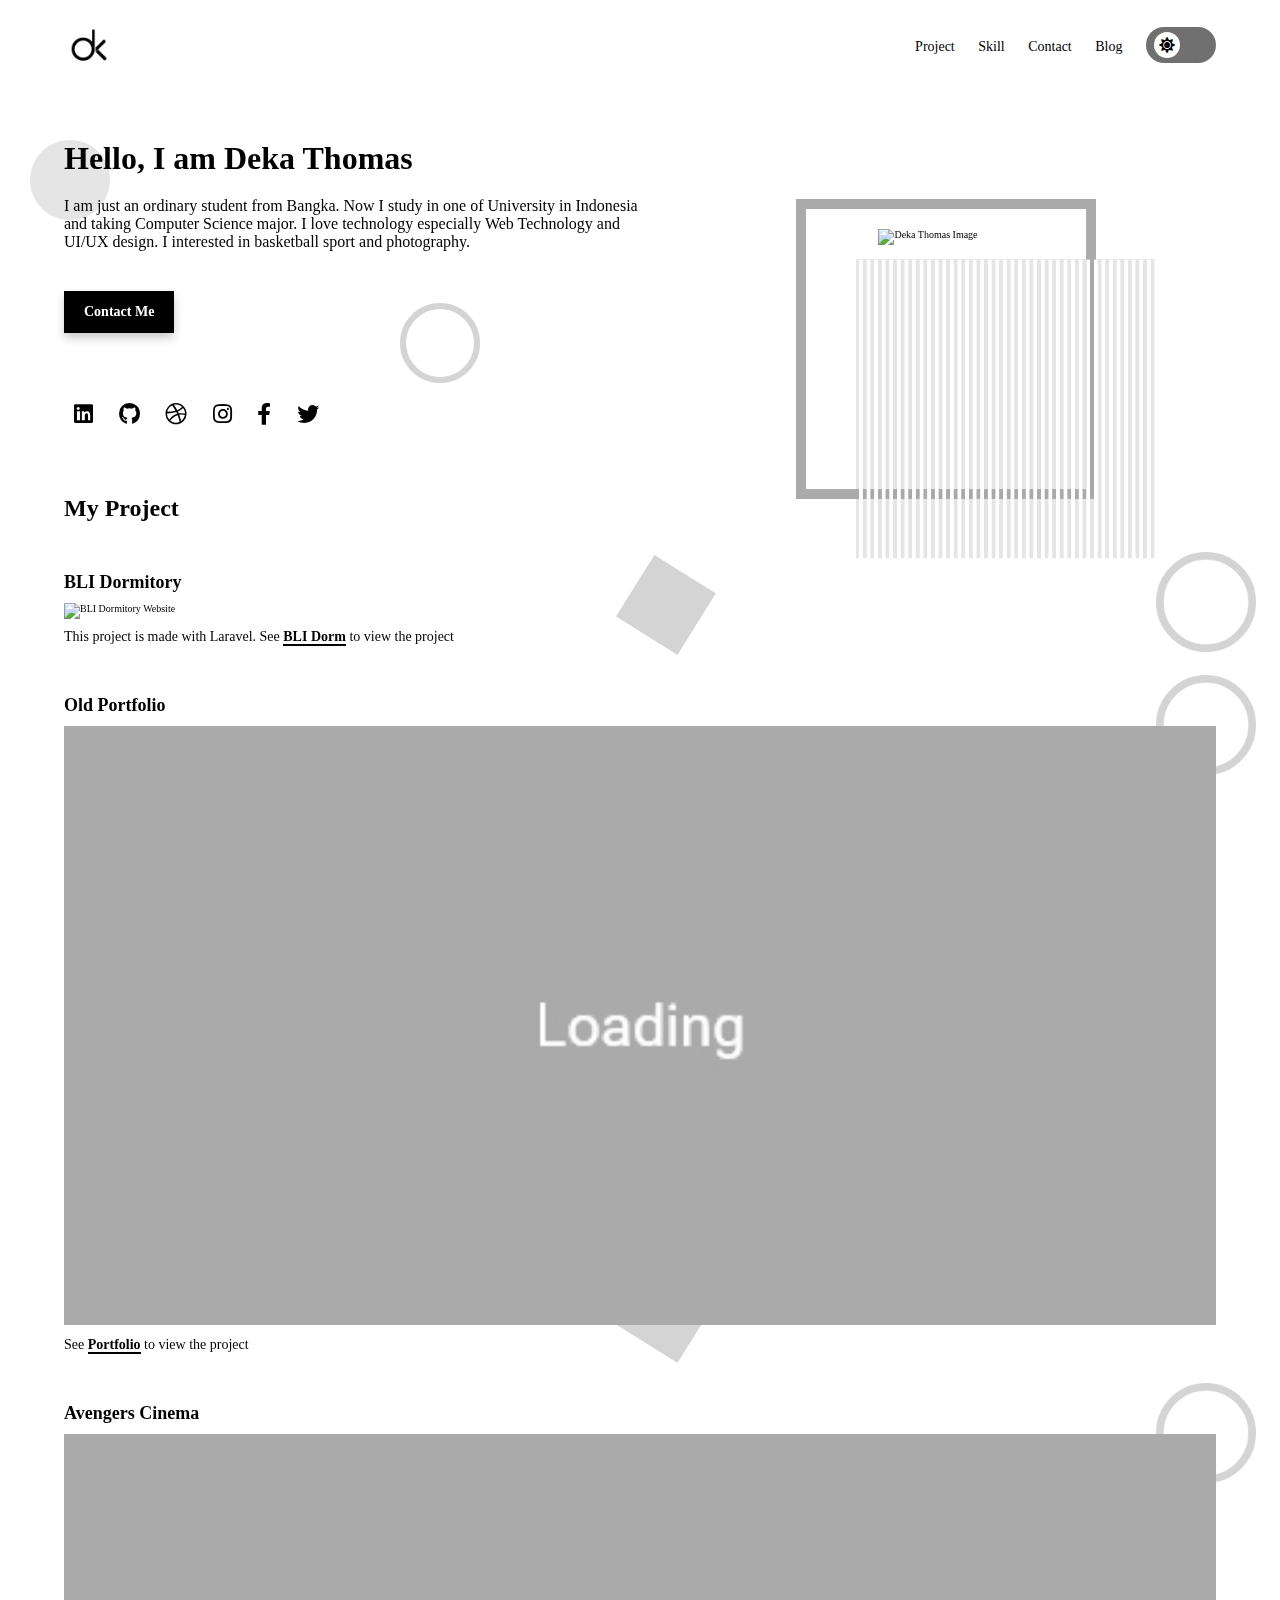
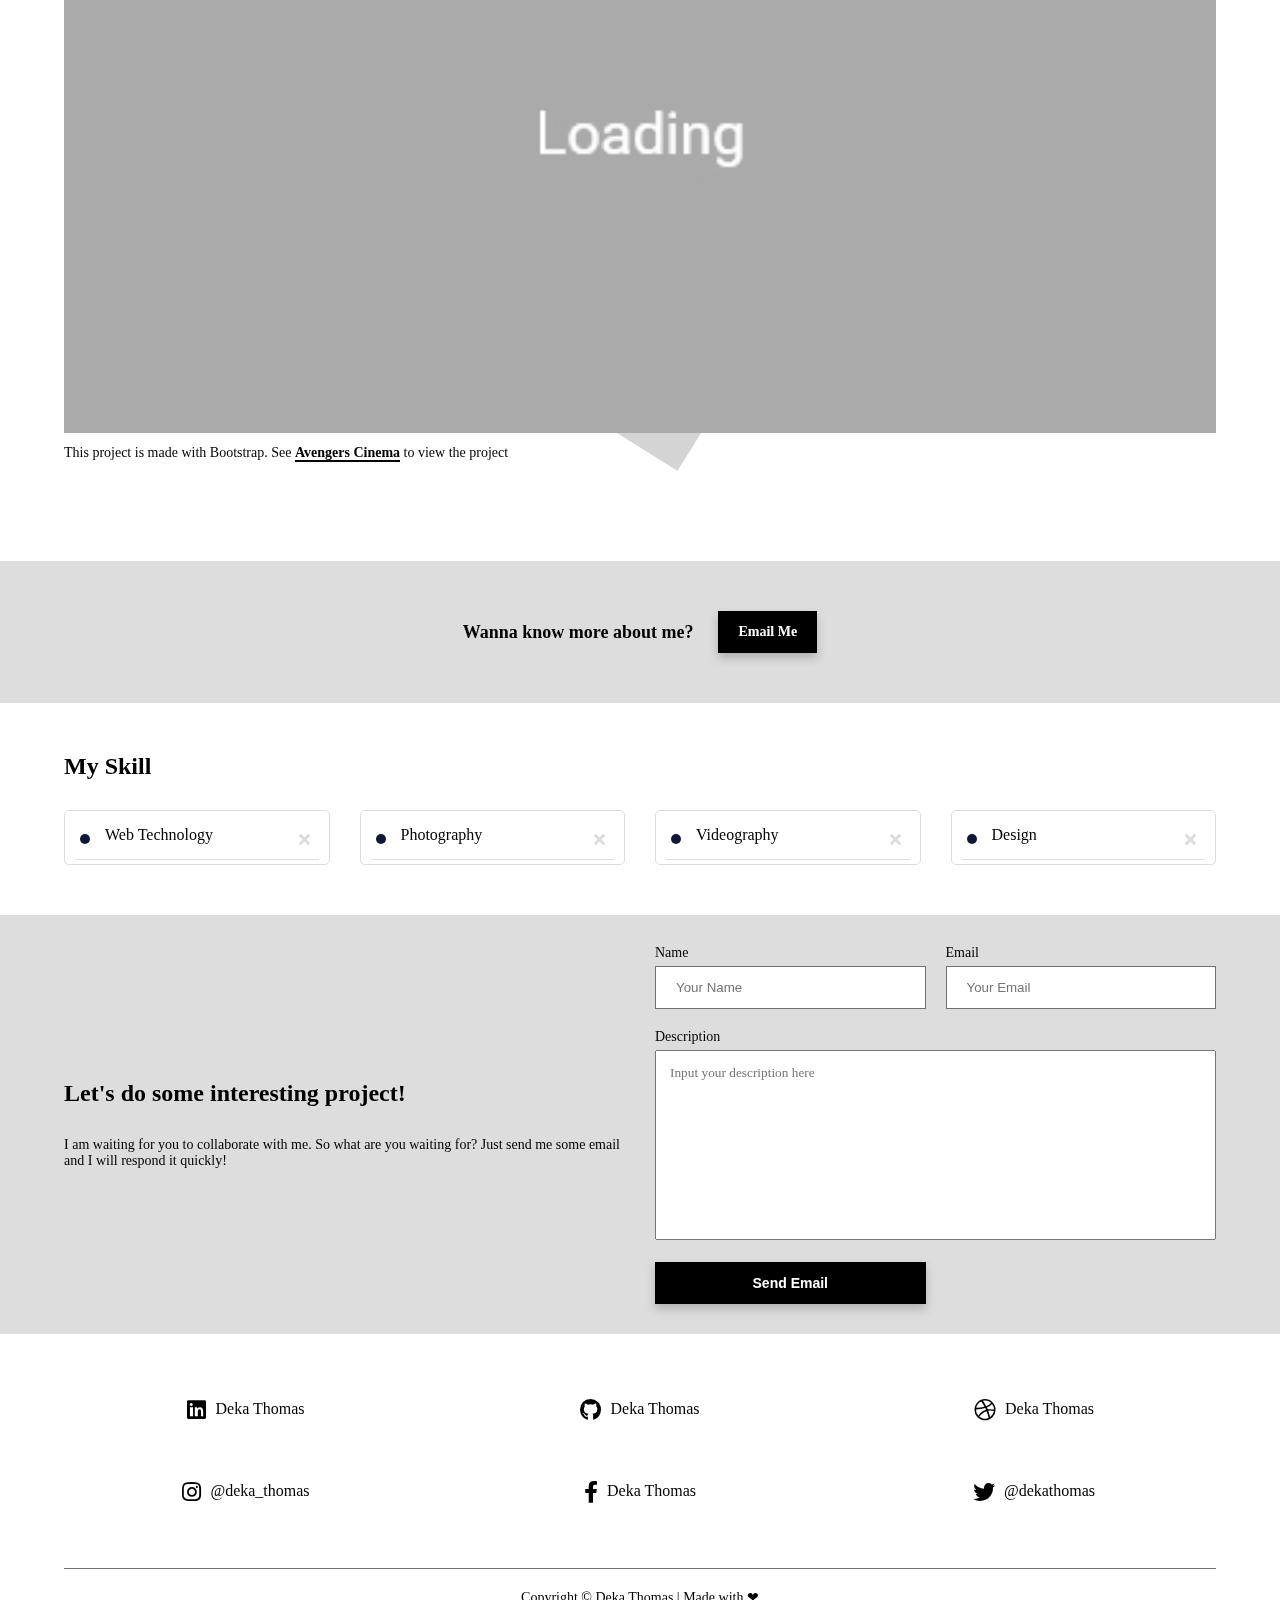
==== commit 05ac1137: "Using javascript window scroll" ====
--- a/index.html
+++ b/index.html
@@ -21,9 +21,9 @@
 				<img src="img/logo.png" alt="Deka Thomas Logo">
 			</div>
 			<div class="nav-right">
-				<a href="#project">Project</a>
-				<a href="#skill">Skill</a>
-				<a href="#contact">Contact</a>
+				<a class="anchor-link">Project</a>
+				<a class="anchor-link">Skill</a>
+				<a class="anchor-link">Contact</a>
 				<a href="blog.html">Blog</a>
 				<div class="dark-theme-button">
 					<input class="dark-check" type="checkbox">
